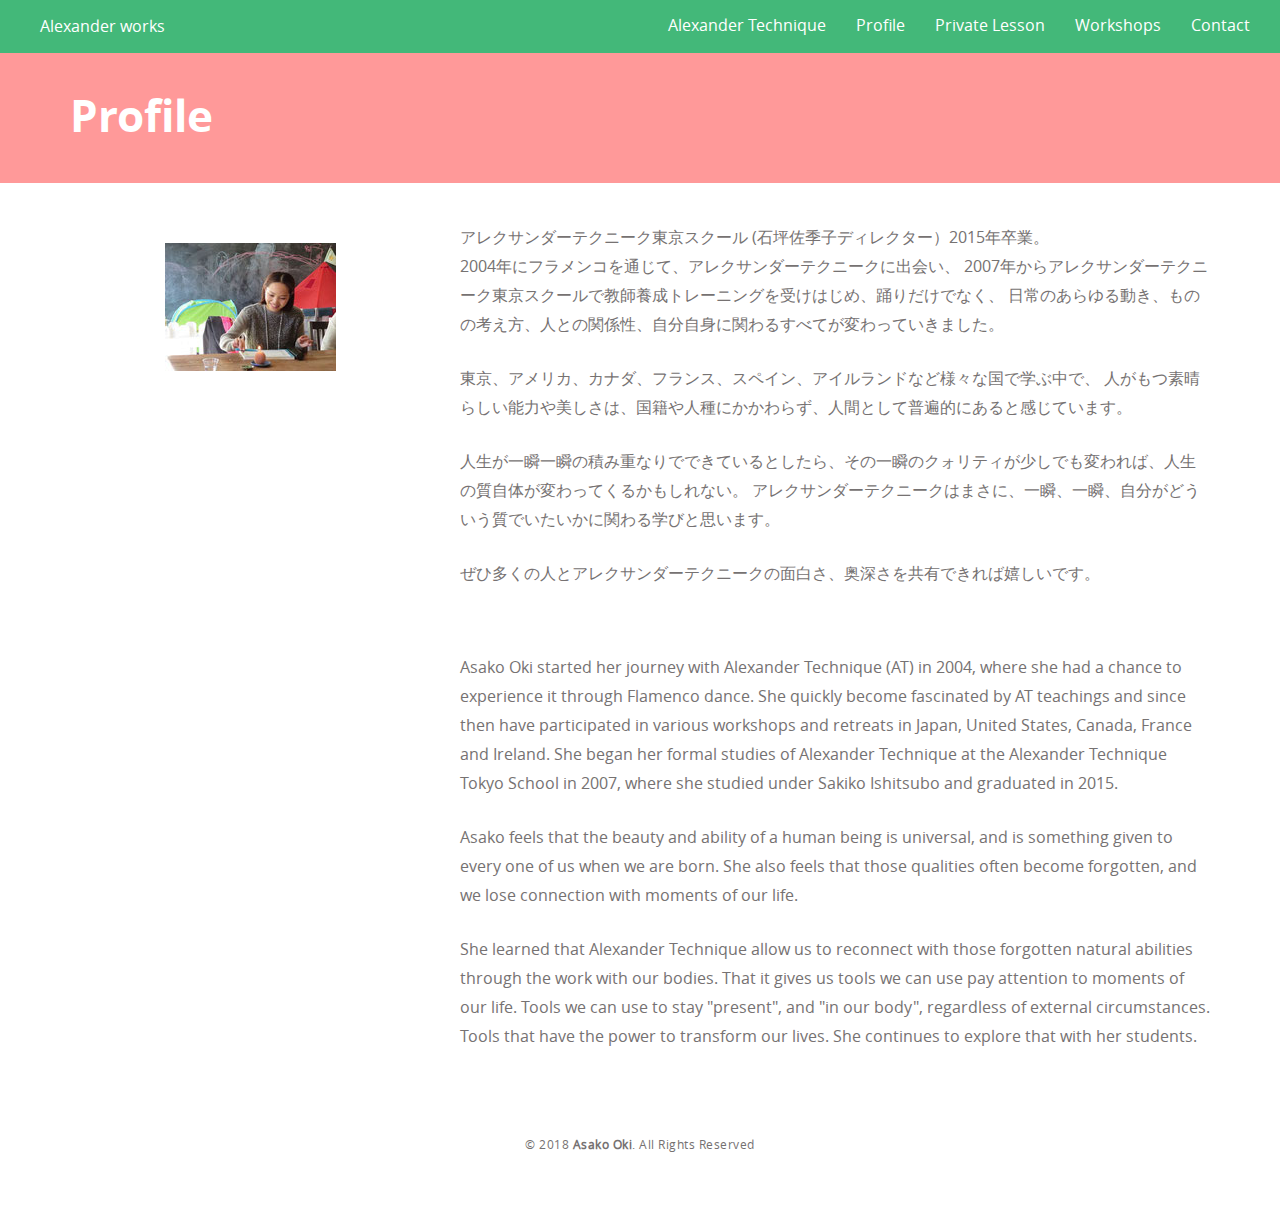
==== profile.html @ 7fae4842 "new files v2" ====
<!DOCTYPE html>
<html lang="ja">
  <head>
    <meta charset="UTF-8" />
    <title>Alexander Works - by Asako Oki</title>
    <meta name="viewport" content="width=device-width, initial-scale=1" />
    <link rel="stylesheet" href="https://maxcdn.bootstrapcdn.com/bootstrap/3.3.7/css/bootstrap.min.css" />
		<link rel="stylesheet" href="https://cdnjs.cloudflare.com/ajax/libs/animate.css/3.5.2/animate.css" />
		
		<link rel="stylesheet" type="text/css" href="css/main.css">
		
    <script src="https://ajax.googleapis.com/ajax/libs/jquery/3.2.0/jquery.min.js"></script>
    <script src="https://maxcdn.bootstrapcdn.com/bootstrap/3.3.7/js/bootstrap.min.js"></script>
  </head>
  <body>
	
		<!-- MENU section -->
    <nav class="navbar navbar-default round_border">
      <div class="container-fluid">
        <div class="navbar-header"> 
					<button type="button" class="navbar-toggle" data-toggle="collapse" data-target="#myNavbar">
						<span class="icon-bar"></span>
						<span class="icon-bar"></span>
						<span class="icon-bar"></span> 
					</button>				
					<p class="navbar-text animated wow fadeInLeft" >Alexander works</p>
				</div>
        <div class="collapse navbar-collapse" id="myNavbar">
          <ul class="nav navbar-nav navbar-right animated wow fadeInRight">
						<li> <a href="index.html">Alexander Technique</a> </li>
            <li> <a href="#profile">Profile</a> </li>
            <li> <a href="privatelesson.html">Private Lesson</a> </li>
            <li> <a href="workshop.html">Workshops</a> </li>
            <li> <a href="contact.html">Contact</a> </li>
          </ul>
        </div>
      </div>
    </nav>
		<!-- End MENU section -->
		
	  <!--  BANNER Section  -->
    <section class="round_border" id="my_banner" style="background-color:#ff9999">
      <div class="container">
        <div class="caption">
          <h1 class="animated wow fadeInLeft">Profile</h1>
        </div>
      </div>
    </section>
		<!--  End BANNER Section  -->
		
		<!-- Profile Section -->
    <section class="my_contents" id="profile">
      <div class="container">
        <div class="row">
					<div class="col-md-4 animated wow fadeInRight" id="right_image">
						<img class="center-block img-responsive" src="img/ao.jpg" alt=""> 
          </div>			
          <div class="col-md-8 animated wow fadeInRight">

						<p>
							アレクサンダーテクニーク東京スクール (石坪佐季子ディレクター）2015年卒業。<br/>			  
							2004年にフラメンコを通じて、アレクサンダーテクニークに出会い、
							2007年からアレクサンダーテクニーク東京スクールで教師養成トレーニングを受けはじめ、踊りだけでなく、
							日常のあらゆる動き、ものの考え方、人との関係性、自分自身に関わるすべてが変わっていきました。</p>
						<p>
							東京、アメリカ、カナダ、フランス、スペイン、アイルランドなど様々な国で学ぶ中で、
							人がもつ素晴らしい能力や美しさは、国籍や人種にかかわらず、人間として普遍的にあると感じています。</p>
						<p>
							人生が一瞬一瞬の積み重なりでできているとしたら、その一瞬のクォリティが少しでも変われば、人生の質自体が変わってくるかもしれない。
							アレクサンダーテクニークはまさに、一瞬、一瞬、自分がどういう質でいたいかに関わる学びと思います。</p>
						<p>ぜひ多くの人とアレクサンダーテクニークの面白さ、奥深さを共有できれば嬉しいです。</p>
						
						<br/><br/>

            <p lang="en">
							Asako Oki started her journey with Alexander Technique (AT) in 2004, where she had a chance to experience it through Flamenco dance. 
							She quickly become fascinated by AT teachings and since then have participated in various workshops and retreats in Japan, United States, Canada, France and Ireland. 
							She began her formal studies of Alexander Technique at the Alexander Technique Tokyo School in 2007, 
							where she studied under Sakiko Ishitsubo and graduated in 2015.</p>
              
						<p lang="en">
							Asako feels that the beauty and ability of a human being is universal, 
							and is something given to every one of us when we are born. 
							She also feels that those qualities often become forgotten, and we lose connection with moments of our life.</p>
              
						<p lang="en">
							She learned that Alexander Technique allow us to reconnect with those forgotten natural abilities through the work with our bodies. 
							That it gives us tools we can use pay attention to moments of our life. 
							Tools we can use to stay "present", and "in our body", regardless of external circumstances. 
							Tools that have the power to transform our lives.
							She continues to explore that with her students.</p>					

          </div>
        </div>
      </div>
    </section>
    <!--  End Profile Section  -->
		
    <!--  Footer Section  -->
    <footer>
      <p class="copyright animated wow fadeIn" data-wow-duration="2s">© 2018 <strong>Asako Oki</strong>. All Rights Reserved</p>
    </footer>
    <!--  End Footer Section  -->
		
		
  </body>
</html>
---- css/main.css ----
/*		Fonts		*/
@font-face {
    font-family: 'open_regular';
    src: url('../fonts/opensans-regular.eot');
    src: url('../fonts/opensans-regular.eot?#iefix') format('embedded-opentype'),
         url('../fonts/opensans-regular.woff') format('woff'),
         url('../fonts/opensans-regular.ttf') format('truetype'),
         url('../fonts/opensans-regular.svg#LatoRegular') format('svg');
    font-weight: normal;
    font-style: normal;

}


@font-face {
    font-family: 'open_bold';
    src: url('../fonts/opensans-bold.eot');
    src: url('../fonts/opensans-bold.eot?#iefix') format('embedded-opentype'),
         url('../fonts/opensans-bold.woff') format('woff'),
         url('../fonts/opensans-bold.ttf') format('truetype'),
         url('../fonts/opensans-bold.svg#LatoRegular') format('svg');
    font-weight: normal;
    font-style: normal;

}


@font-face {
    font-family: 'open_semibold';
    src: url('../fonts/opensans-semibold.eot');
    src: url('../fonts/opensans-semibold.eot?#iefix') format('embedded-opentype'),
         url('../fonts/opensans-semibold.woff') format('woff'),
         url('../fonts/opensans-semibold.ttf') format('truetype'),
         url('../fonts/opensans-semibold.svg#open_sanssemibold') format('svg');
    font-weight: normal;
    font-style: normal;

}



/*		General CSS		*/
/*body{
  background: #faf9f9;
	padding: 0px;
	margin: 0px;	
}*/


/*   MENU   */

.navbar-default {
   /* background-color2: rgb(47,208,87);*/
    background-color: rgb(67,184,121);
		border:none;
}

.navbar {
	margin-bottom:0px;
}

 .navbar-nav > li > a, .navbar-text{
	color: #fff!important;
	font-family: "open_regular", Helvetica, Arial, sans-serif;
	font-size: 16px;

	transition: all .2s linear;
	-o-transition: all .2s linear;
	-moz-transition: all .2s linear;
	-webkit-transition: all .2s linear;
}

.navbar-text {
	padding-left: 10px;
}

 nav li a:hover, nav li a:focus{
	text-decoration: none;
	color: #B7EFD1!important;
}


/*   round border   */

.round_border {
	border-radius: 0px;
}

/*   ANIMATE   */
@keyframes fadeInLeft {
  0% {
    opacity: 0;
    -webkit-transform: translateX(-20px);
    -ms-transform: translateX(-20px);
    transform: translateX(-20px);
  }

  100% {
    opacity: 1;
    -webkit-transform: translateX(0);
    -ms-transform: translateX(0);
    transform: translateX(0);
  }
}

@keyframes fadeInRight {
  0% {
    opacity: 0;
    -webkit-transform: translateX(20px);
    -ms-transform: translateX(20px);
    transform: translateX(20px);
  }

  100% {
    opacity: 1;
    -webkit-transform: translateX(0);
    -ms-transform: translateX(0);
    transform: translateX(0);
  }
}



/*   My banner   */
#my_banner {
	display: block;
	position: relative;
	width: 100%;
	height: 130px;
	background: rgb(47,208,87);	
	background2: url('../img/asako_green2.png') no-repeat fixed center center;	
	background-size: cover;
}

#my_banner .caption{
	position: absolute;
	max-width: 1550px;
	margin-left: 0px;	
	top: 45%;
	transform:translate(0,-50%);
	-webkit-transform:translate(0,-50%);
	-moz-transform:translate(0,-50%);
	-o-transform:translate(0,-50%);
}
#my_banner .caption h1{
	color: white;
	font-family: "open_bold", Helvetica, Arial, sans-serif;
	font-size: 44px;
	font-weight: bold;
	word-break: break-word;
}





/*		MY CONTENTS section 		*/

.my_contents{
	padding: 40px 0 0 0;
}

.my_contents {
	margin: 0px 20px;
}

.my_contents p{
	color: #767272;
	font-family: "open_regular", Helvetica, Arial, sans-serif;
	font-size: 16px;
	margin-bottom: 25px;
	line-height: 29px;
}

#right_image {
	padding-top: 20px;
	padding-bottom: 20px;
}





/*		Footer 		*/

footer{
	padding: 60px 0;
	text-align: center;
}

footer .copyright{
	margin-top: 0px;
	color: #757171;
	font-family: "open_regular", Helvetica, Arial, sans-serif;
	font-size: 12px;
	letter-spacing: .5px;
	-webkit-animation-duration: 7s;
  animation-duration: 7s;
}
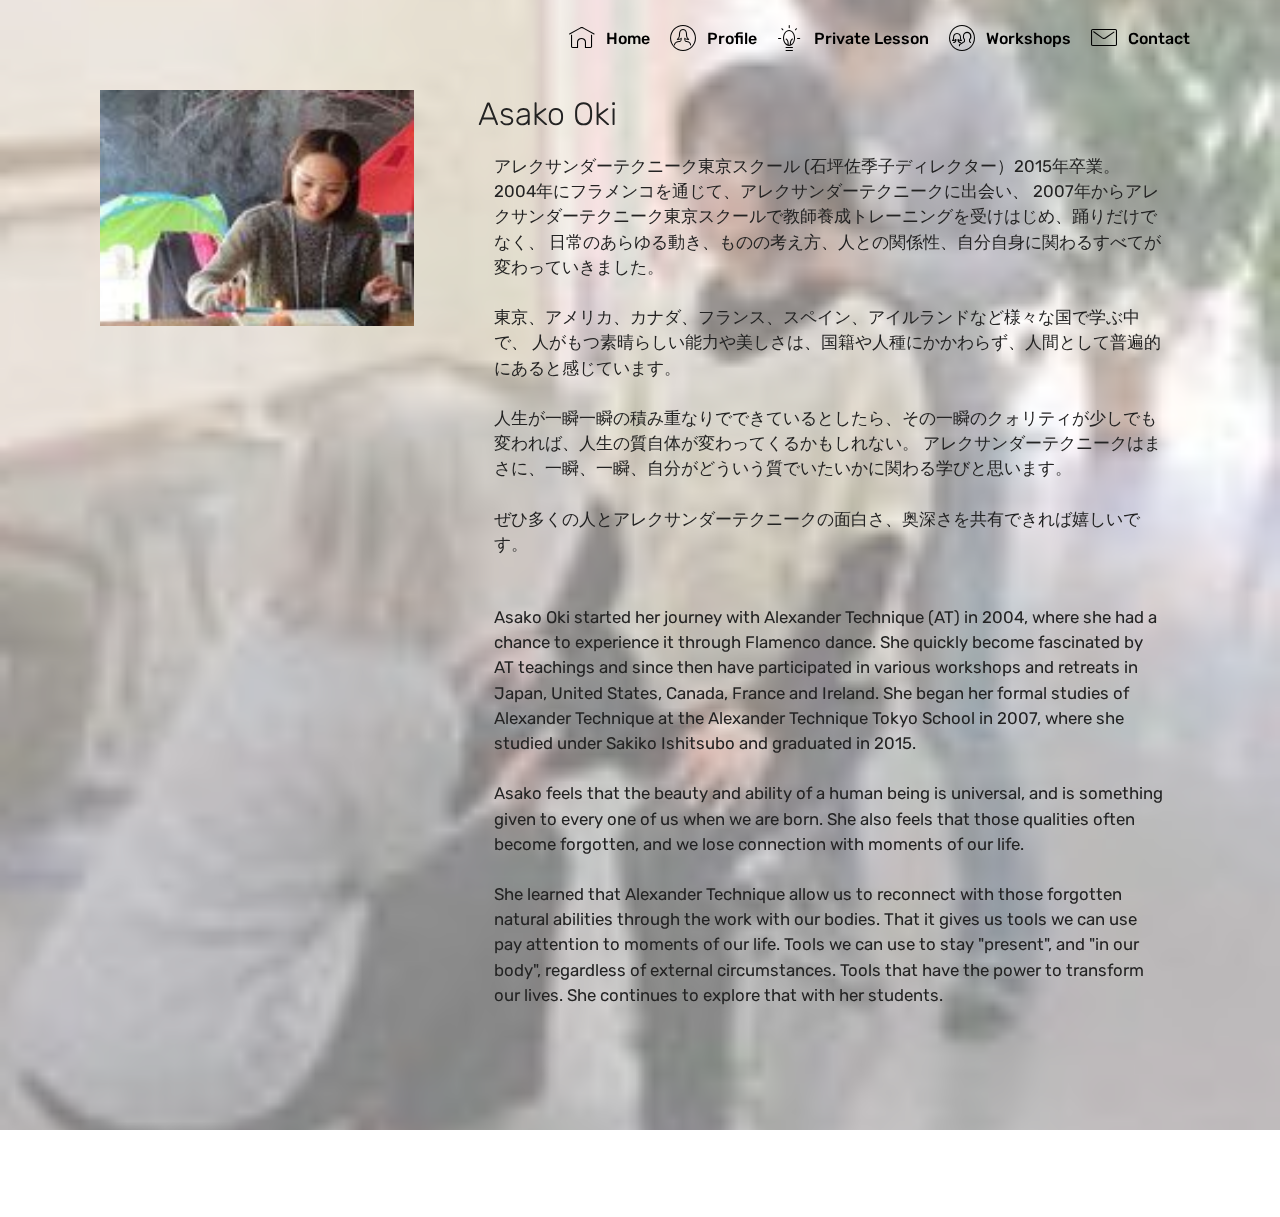
==== commit 3704b32b: "create github pages" ====
--- a/profile.html
+++ b/profile.html
@@ -1,107 +1,153 @@
 <!DOCTYPE html>
-<html lang="ja">
-  <head>
-    <meta charset="UTF-8" />
-    <title>Alexander Works - by Asako Oki</title>
-    <meta name="viewport" content="width=device-width, initial-scale=1" />
-    <link rel="stylesheet" href="https://maxcdn.bootstrapcdn.com/bootstrap/3.3.7/css/bootstrap.min.css" />
-		<link rel="stylesheet" href="https://cdnjs.cloudflare.com/ajax/libs/animate.css/3.5.2/animate.css" />
-		
-		<link rel="stylesheet" type="text/css" href="css/main.css">
-		
-    <script src="https://ajax.googleapis.com/ajax/libs/jquery/3.2.0/jquery.min.js"></script>
-    <script src="https://maxcdn.bootstrapcdn.com/bootstrap/3.3.7/js/bootstrap.min.js"></script>
-  </head>
-  <body>
-	
-		<!-- MENU section -->
-    <nav class="navbar navbar-default round_border">
-      <div class="container-fluid">
-        <div class="navbar-header"> 
-					<button type="button" class="navbar-toggle" data-toggle="collapse" data-target="#myNavbar">
-						<span class="icon-bar"></span>
-						<span class="icon-bar"></span>
-						<span class="icon-bar"></span> 
-					</button>				
-					<p class="navbar-text animated wow fadeInLeft" >Alexander works</p>
-				</div>
-        <div class="collapse navbar-collapse" id="myNavbar">
-          <ul class="nav navbar-nav navbar-right animated wow fadeInRight">
-						<li> <a href="index.html">Alexander Technique</a> </li>
-            <li> <a href="#profile">Profile</a> </li>
-            <li> <a href="privatelesson.html">Private Lesson</a> </li>
-            <li> <a href="workshop.html">Workshops</a> </li>
-            <li> <a href="contact.html">Contact</a> </li>
-          </ul>
+<html >
+<head>
+  <!-- Site made with Mobirise Website Builder v4.5.4, https://mobirise.com -->
+  <meta charset="UTF-8">
+  <meta http-equiv="X-UA-Compatible" content="IE=edge">
+  <meta name="generator" content="Mobirise v4.5.4, mobirise.com">
+  <meta name="viewport" content="width=device-width, initial-scale=1, minimum-scale=1">
+  <link rel="shortcut icon" href="assets/images/asako-669999.gif" type="image/x-icon">
+  <meta name="description" content="Profile">
+  <title>Profile</title>
+  <link rel="stylesheet" href="assets/web/assets/mobirise-icons/mobirise-icons.css">
+  <link rel="stylesheet" href="assets/tether/tether.min.css">
+  <link rel="stylesheet" href="assets/bootstrap/css/bootstrap.min.css">
+  <link rel="stylesheet" href="assets/bootstrap/css/bootstrap-grid.min.css">
+  <link rel="stylesheet" href="assets/bootstrap/css/bootstrap-reboot.min.css">
+  <link rel="stylesheet" href="assets/dropdown/css/style.css">
+  <link rel="stylesheet" href="assets/theme/css/style.css">
+  <link rel="stylesheet" href="assets/mobirise/css/mbr-additional.css" type="text/css">
+  
+  
+  
+</head>
+<body>
+<section class="menu cid-qFdhpKTTtr" once="menu" id="menu2-e">
+
+    
+
+    <nav class="navbar navbar-expand beta-menu navbar-dropdown align-items-center navbar-fixed-top navbar-toggleable-sm bg-color transparent">
+        <button class="navbar-toggler navbar-toggler-right" type="button" data-toggle="collapse" data-target="#navbarSupportedContent" aria-controls="navbarSupportedContent" aria-expanded="false" aria-label="Toggle navigation">
+            <div class="hamburger">
+                <span></span>
+                <span></span>
+                <span></span>
+                <span></span>
+            </div>
+        </button>
+        <div class="menu-logo">
+            <div class="navbar-brand">
+                
+                
+            </div>
         </div>
-      </div>
+        <div class="collapse navbar-collapse" id="navbarSupportedContent">
+            <ul class="navbar-nav nav-dropdown nav-right navbar-nav-top-padding" data-app-modern-menu="true"><li class="nav-item"><a class="nav-link link text-black display-4" href="index.html#header10-2"><span class="mbri-home mbr-iconfont mbr-iconfont-btn"></span>
+                        Home</a></li><li class="nav-item"><a class="nav-link link text-black display-4" href="profile.html#features11-g"><span class="mbri-user2 mbr-iconfont mbr-iconfont-btn"></span>
+                        Profile</a></li><li class="nav-item"><a class="nav-link link text-black display-4" href="index.html#features2-7"><span class="mbri-idea mbr-iconfont mbr-iconfont-btn"></span>
+                        Private Lesson</a></li><li class="nav-item"><a class="nav-link link text-black display-4" href="index.html#features2-7"><span class="mbri-users mbr-iconfont mbr-iconfont-btn"></span>
+                        Workshops</a></li>
+                <li class="nav-item">
+                    <a class="nav-link link text-black display-4" href="index.html#form1-a"><span class="mbri-letter mbr-iconfont mbr-iconfont-btn"></span>
+                        Contact</a>
+                </li></ul>
+            
+        </div>
     </nav>
-		<!-- End MENU section -->
-		
-	  <!--  BANNER Section  -->
-    <section class="round_border" id="my_banner" style="background-color:#ff9999">
-      <div class="container">
-        <div class="caption">
-          <h1 class="animated wow fadeInLeft">Profile</h1>
+</section>
+
+<section class="engine"><a href="https://mobirise.co/p">bootstrap navbar</a></section><section class="features11 cid-qFdhpMwdR4 mbr-parallax-background" id="features11-g">
+
+    
+
+    <div class="mbr-overlay" style="opacity: 0.5; background-color: rgb(255, 255, 255);">
+    </div>
+
+    <div class="container">   
+        <div class="col-md-12">
+            <div class="media-container-row">
+                <div class="mbr-figure" style="width: 35%;">
+                    <img src="assets/images/ao-171x128.jpg" alt="Mobirise" title="">
+                </div>
+                <div class=" align-left aside-content">
+                    <h2 class="mbr-title pt-2 mbr-fonts-style display-2">
+                        Asako Oki</h2>
+                    <div class="mbr-section-text">
+                        
+                    </div>
+
+                    <div class="block-content">
+                        <div class="card p-3 pr-3">
+                            <div class="media">
+                                     
+                                <div class="media-body">
+                                    
+                                </div>
+                            </div>                
+
+                            <div class="card-box">
+                                <p class="block-text mbr-fonts-style display-7">アレクサンダーテクニーク東京スクール (石坪佐季子ディレクター）2015年卒業。 
+<br>2004年にフラメンコを通じて、アレクサンダーテクニークに出会い、 2007年からアレクサンダーテクニーク東京スクールで教師養成トレーニングを受けはじめ、踊りだけでなく、 日常のあらゆる動き、ものの考え方、人との関係性、自分自身に関わるすべてが変わっていきました。 
+<br>
+<br>東京、アメリカ、カナダ、フランス、スペイン、アイルランドなど様々な国で学ぶ中で、 人がもつ素晴らしい能力や美しさは、国籍や人種にかかわらず、人間として普遍的にあると感じています。 
+<br>
+<br>人生が一瞬一瞬の積み重なりでできているとしたら、その一瞬のクォリティが少しでも変われば、人生の質自体が変わってくるかもしれない。 アレクサンダーテクニークはまさに、一瞬、一瞬、自分がどういう質でいたいかに関わる学びと思います。 
+<br>
+<br>ぜひ多くの人とアレクサンダーテクニークの面白さ、奥深さを共有できれば嬉しいです。</p>
+                            </div>
+                        </div>
+
+                        <div class="card p-3 pr-3">
+                            <div class="media">
+                                     
+                                <div class="media-body">
+                                    
+                                </div>
+                            </div>                
+
+                            <div class="card-box">
+                                <p class="block-text mbr-fonts-style display-7">Asako Oki started her journey with Alexander Technique (AT) in 2004, where she had a chance to experience it through Flamenco dance. She quickly become fascinated by AT teachings and since then have participated in various workshops and retreats in Japan, United States, Canada, France and Ireland. She began her formal studies of Alexander Technique at the Alexander Technique Tokyo School in 2007, where she studied under Sakiko Ishitsubo and graduated in 2015. 
+<br>
+<br>Asako feels that the beauty and ability of a human being is universal, and is something given to every one of us when we are born. She also feels that those qualities often become forgotten, and we lose connection with moments of our life. 
+<br>
+<br>She learned that Alexander Technique allow us to reconnect with those forgotten natural abilities through the work with our bodies. That it gives us tools we can use pay attention to moments of our life. Tools we can use to stay "present", and "in our body", regardless of external circumstances. Tools that have the power to transform our lives. She continues to explore that with her students.</p>
+                            </div>
+                        </div>
+                    </div>
+                </div>
+            </div>
+        </div> 
+    </div>          
+</section>
+
+<section once="" class="cid-qFdhZEaAk0 mbr-reveal" id="footer6-j">
+
+    
+
+    
+
+    <div class="container">
+        <div class="media-container-row align-center mbr-white">
+            <div class="col-12">
+                <p class="mbr-text mb-0 mbr-fonts-style display-7">
+                    © Copyright 2017 Asako Oki - All Rights Reserved
+                </p>
+            </div>
         </div>
-      </div>
-    </section>
-		<!--  End BANNER Section  -->
-		
-		<!-- Profile Section -->
-    <section class="my_contents" id="profile">
-      <div class="container">
-        <div class="row">
-					<div class="col-md-4 animated wow fadeInRight" id="right_image">
-						<img class="center-block img-responsive" src="img/ao.jpg" alt=""> 
-          </div>			
-          <div class="col-md-8 animated wow fadeInRight">
+    </div>
+</section>
 
-						<p>
-							アレクサンダーテクニーク東京スクール (石坪佐季子ディレクター）2015年卒業。<br/>			  
-							2004年にフラメンコを通じて、アレクサンダーテクニークに出会い、
-							2007年からアレクサンダーテクニーク東京スクールで教師養成トレーニングを受けはじめ、踊りだけでなく、
-							日常のあらゆる動き、ものの考え方、人との関係性、自分自身に関わるすべてが変わっていきました。</p>
-						<p>
-							東京、アメリカ、カナダ、フランス、スペイン、アイルランドなど様々な国で学ぶ中で、
-							人がもつ素晴らしい能力や美しさは、国籍や人種にかかわらず、人間として普遍的にあると感じています。</p>
-						<p>
-							人生が一瞬一瞬の積み重なりでできているとしたら、その一瞬のクォリティが少しでも変われば、人生の質自体が変わってくるかもしれない。
-							アレクサンダーテクニークはまさに、一瞬、一瞬、自分がどういう質でいたいかに関わる学びと思います。</p>
-						<p>ぜひ多くの人とアレクサンダーテクニークの面白さ、奥深さを共有できれば嬉しいです。</p>
-						
-						<br/><br/>
 
-            <p lang="en">
-							Asako Oki started her journey with Alexander Technique (AT) in 2004, where she had a chance to experience it through Flamenco dance. 
-							She quickly become fascinated by AT teachings and since then have participated in various workshops and retreats in Japan, United States, Canada, France and Ireland. 
-							She began her formal studies of Alexander Technique at the Alexander Technique Tokyo School in 2007, 
-							where she studied under Sakiko Ishitsubo and graduated in 2015.</p>
-              
-						<p lang="en">
-							Asako feels that the beauty and ability of a human being is universal, 
-							and is something given to every one of us when we are born. 
-							She also feels that those qualities often become forgotten, and we lose connection with moments of our life.</p>
-              
-						<p lang="en">
-							She learned that Alexander Technique allow us to reconnect with those forgotten natural abilities through the work with our bodies. 
-							That it gives us tools we can use pay attention to moments of our life. 
-							Tools we can use to stay "present", and "in our body", regardless of external circumstances. 
-							Tools that have the power to transform our lives.
-							She continues to explore that with her students.</p>					
-
-          </div>
-        </div>
-      </div>
-    </section>
-    <!--  End Profile Section  -->
-		
-    <!--  Footer Section  -->
-    <footer>
-      <p class="copyright animated wow fadeIn" data-wow-duration="2s">© 2018 <strong>Asako Oki</strong>. All Rights Reserved</p>
-    </footer>
-    <!--  End Footer Section  -->
-		
-		
-  </body>
-</html>
+  <script src="assets/web/assets/jquery/jquery.min.js"></script>
+  <script src="assets/popper/popper.min.js"></script>
+  <script src="assets/tether/tether.min.js"></script>
+  <script src="assets/bootstrap/js/bootstrap.min.js"></script>
+  <script src="assets/smoothscroll/smooth-scroll.js"></script>
+  <script src="assets/dropdown/js/script.min.js"></script>
+  <script src="assets/touchswipe/jquery.touch-swipe.min.js"></script>
+  <script src="assets/parallax/jarallax.min.js"></script>
+  <script src="assets/theme/js/script.js"></script>
+  
+  
+</body>
+</html>--- a/assets/web/assets/mobirise-icons/mobirise-icons.css
+++ b/assets/web/assets/mobirise-icons/mobirise-icons.css
@@ -0,0 +1,476 @@
+@font-face {
+  font-family: 'MobiriseIcons';
+  src:  url('mobirise-icons.eot?spat4u');
+  src:  url('mobirise-icons.eot?spat4u#iefix') format('embedded-opentype'),
+    url('mobirise-icons.ttf?spat4u') format('truetype'),
+    url('mobirise-icons.woff?spat4u') format('woff'),
+    url('mobirise-icons.svg?spat4u#MobiriseIcons') format('svg');
+  font-weight: normal;
+  font-style: normal;
+}
+
+[class^="mbri-"], [class*=" mbri-"] {
+  /* use !important to prevent issues with browser extensions that change fonts */
+  font-family: MobiriseIcons !important;
+  speak: none;
+  font-style: normal;
+  font-weight: normal;
+  font-variant: normal;
+  text-transform: none;
+  line-height: 1;
+
+  /* Better Font Rendering =========== */
+  -webkit-font-smoothing: antialiased;
+  -moz-osx-font-smoothing: grayscale;
+}
+
+.mbri-add-submenu:before {
+  content: "\e900";
+}
+.mbri-alert:before {
+  content: "\e901";
+}
+.mbri-align-center:before {
+  content: "\e902";
+}
+.mbri-align-justify:before {
+  content: "\e903";
+}
+.mbri-align-left:before {
+  content: "\e904";
+}
+.mbri-align-right:before {
+  content: "\e905";
+}
+.mbri-android:before {
+  content: "\e906";
+}
+.mbri-apple:before {
+  content: "\e907";
+}
+.mbri-arrow-down:before {
+  content: "\e908";
+}
+.mbri-arrow-next:before {
+  content: "\e909";
+}
+.mbri-arrow-prev:before {
+  content: "\e90a";
+}
+.mbri-arrow-up:before {
+  content: "\e90b";
+}
+.mbri-bold:before {
+  content: "\e90c";
+}
+.mbri-bookmark:before {
+  content: "\e90d";
+}
+.mbri-bootstrap:before {
+  content: "\e90e";
+}
+.mbri-briefcase:before {
+  content: "\e90f";
+}
+.mbri-browse:before {
+  content: "\e910";
+}
+.mbri-bulleted-list:before {
+  content: "\e911";
+}
+.mbri-calendar:before {
+  content: "\e912";
+}
+.mbri-camera:before {
+  content: "\e913";
+}
+.mbri-cart-add:before {
+  content: "\e914";
+}
+.mbri-cart-full:before {
+  content: "\e915";
+}
+.mbri-cash:before {
+  content: "\e916";
+}
+.mbri-change-style:before {
+  content: "\e917";
+}
+.mbri-chat:before {
+  content: "\e918";
+}
+.mbri-clock:before {
+  content: "\e919";
+}
+.mbri-close:before {
+  content: "\e91a";
+}
+.mbri-cloud:before {
+  content: "\e91b";
+}
+.mbri-code:before {
+  content: "\e91c";
+}
+.mbri-contact-form:before {
+  content: "\e91d";
+}
+.mbri-credit-card:before {
+  content: "\e91e";
+}
+.mbri-cursor-click:before {
+  content: "\e91f";
+}
+.mbri-cust-feedback:before {
+  content: "\e920";
+}
+.mbri-database:before {
+  content: "\e921";
+}
+.mbri-delivery:before {
+  content: "\e922";
+}
+.mbri-desktop:before {
+  content: "\e923";
+}
+.mbri-devices:before {
+  content: "\e924";
+}
+.mbri-down:before {
+  content: "\e925";
+}
+.mbri-download:before {
+  content: "\e989";
+}
+.mbri-drag-n-drop:before {
+  content: "\e927";
+}
+.mbri-drag-n-drop2:before {
+  content: "\e928";
+}
+.mbri-edit:before {
+  content: "\e929";
+}
+.mbri-edit2:before {
+  content: "\e92a";
+}
+.mbri-error:before {
+  content: "\e92b";
+}
+.mbri-extension:before {
+  content: "\e92c";
+}
+.mbri-features:before {
+  content: "\e92d";
+}
+.mbri-file:before {
+  content: "\e92e";
+}
+.mbri-flag:before {
+  content: "\e92f";
+}
+.mbri-folder:before {
+  content: "\e930";
+}
+.mbri-gift:before {
+  content: "\e931";
+}
+.mbri-github:before {
+  content: "\e932";
+}
+.mbri-globe:before {
+  content: "\e933";
+}
+.mbri-globe-2:before {
+  content: "\e934";
+}
+.mbri-growing-chart:before {
+  content: "\e935";
+}
+.mbri-hearth:before {
+  content: "\e936";
+}
+.mbri-help:before {
+  content: "\e937";
+}
+.mbri-home:before {
+  content: "\e938";
+}
+.mbri-hot-cup:before {
+  content: "\e939";
+}
+.mbri-idea:before {
+  content: "\e93a";
+}
+.mbri-image-gallery:before {
+  content: "\e93b";
+}
+.mbri-image-slider:before {
+  content: "\e93c";
+}
+.mbri-info:before {
+  content: "\e93d";
+}
+.mbri-italic:before {
+  content: "\e93e";
+}
+.mbri-key:before {
+  content: "\e93f";
+}
+.mbri-laptop:before {
+  content: "\e940";
+}
+.mbri-layers:before {
+  content: "\e941";
+}
+.mbri-left-right:before {
+  content: "\e942";
+}
+.mbri-left:before {
+  content: "\e943";
+}
+.mbri-letter:before {
+  content: "\e944";
+}
+.mbri-like:before {
+  content: "\e945";
+}
+.mbri-link:before {
+  content: "\e946";
+}
+.mbri-lock:before {
+  content: "\e947";
+}
+.mbri-login:before {
+  content: "\e948";
+}
+.mbri-logout:before {
+  content: "\e949";
+}
+.mbri-magic-stick:before {
+  content: "\e94a";
+}
+.mbri-map-pin:before {
+  content: "\e94b";
+}
+.mbri-menu:before {
+  content: "\e94c";
+}
+.mbri-mobile:before {
+  content: "\e94d";
+}
+.mbri-mobile2:before {
+  content: "\e94e";
+}
+.mbri-mobirise:before {
+  content: "\e94f";
+}
+.mbri-more-horizontal:before {
+  content: "\e950";
+}
+.mbri-more-vertical:before {
+  content: "\e951";
+}
+.mbri-music:before {
+  content: "\e952";
+}
+.mbri-new-file:before {
+  content: "\e953";
+}
+.mbri-numbered-list:before {
+  content: "\e954";
+}
+.mbri-opened-folder:before {
+  content: "\e955";
+}
+.mbri-pages:before {
+  content: "\e956";
+}
+.mbri-paper-plane:before {
+  content: "\e957";
+}
+.mbri-paperclip:before {
+  content: "\e958";
+}
+.mbri-photo:before {
+  content: "\e959";
+}
+.mbri-photos:before {
+  content: "\e95a";
+}
+.mbri-pin:before {
+  content: "\e95b";
+}
+.mbri-play:before {
+  content: "\e95c";
+}
+.mbri-plus:before {
+  content: "\e95d";
+}
+.mbri-preview:before {
+  content: "\e95e";
+}
+.mbri-print:before {
+  content: "\e95f";
+}
+.mbri-protect:before {
+  content: "\e960";
+}
+.mbri-question:before {
+  content: "\e961";
+}
+.mbri-quote-left:before {
+  content: "\e962";
+}
+.mbri-quote-right:before {
+  content: "\e963";
+}
+.mbri-refresh:before {
+  content: "\e964";
+}
+.mbri-responsive:before {
+  content: "\e965";
+}
+.mbri-right:before {
+  content: "\e966";
+}
+.mbri-rocket:before {
+  content: "\e967";
+}
+.mbri-sad-face:before {
+  content: "\e968";
+}
+.mbri-sale:before {
+  content: "\e969";
+}
+.mbri-save:before {
+  content: "\e96a";
+}
+.mbri-search:before {
+  content: "\e96b";
+}
+.mbri-setting:before {
+  content: "\e96c";
+}
+.mbri-setting2:before {
+  content: "\e96d";
+}
+.mbri-setting3:before {
+  content: "\e96e";
+}
+.mbri-share:before {
+  content: "\e96f";
+}
+.mbri-shopping-bag:before {
+  content: "\e970";
+}
+.mbri-shopping-basket:before {
+  content: "\e971";
+}
+.mbri-shopping-cart:before {
+  content: "\e972";
+}
+.mbri-sites:before {
+  content: "\e973";
+}
+.mbri-smile-face:before {
+  content: "\e974";
+}
+.mbri-speed:before {
+  content: "\e975";
+}
+.mbri-star:before {
+  content: "\e976";
+}
+.mbri-success:before {
+  content: "\e977";
+}
+.mbri-sun:before {
+  content: "\e978";
+}
+.mbri-sun2:before {
+  content: "\e979";
+}
+.mbri-tablet:before {
+  content: "\e97a";
+}
+.mbri-tablet-vertical:before {
+  content: "\e97b";
+}
+.mbri-target:before {
+  content: "\e97c";
+}
+.mbri-timer:before {
+  content: "\e97d";
+}
+.mbri-to-ftp:before {
+  content: "\e97e";
+}
+.mbri-to-local-drive:before {
+  content: "\e97f";
+}
+.mbri-touch-swipe:before {
+  content: "\e980";
+}
+.mbri-touch:before {
+  content: "\e981";
+}
+.mbri-trash:before {
+  content: "\e982";
+}
+.mbri-underline:before {
+  content: "\e983";
+}
+.mbri-unlink:before {
+  content: "\e984";
+}
+.mbri-unlock:before {
+  content: "\e985";
+}
+.mbri-up-down:before {
+  content: "\e986";
+}
+.mbri-up:before {
+  content: "\e987";
+}
+.mbri-update:before {
+  content: "\e988";
+}
+.mbri-upload:before {
+ content: "\e926"; 
+}
+.mbri-user:before {
+  content: "\e98a";
+}
+.mbri-user2:before {
+  content: "\e98b";
+}
+.mbri-users:before {
+  content: "\e98c";
+}
+.mbri-video:before {
+  content: "\e98d";
+}
+.mbri-video-play:before {
+  content: "\e98e";
+}
+.mbri-watch:before {
+  content: "\e98f";
+}
+.mbri-website-theme:before {
+  content: "\e990";
+}
+.mbri-wifi:before {
+  content: "\e991";
+}
+.mbri-windows:before {
+  content: "\e992";
+}
+.mbri-zoom-out:before {
+  content: "\e993";
+}
+.mbri-redo:before {
+  content: "\e994";
+}
+.mbri-undo:before {
+  content: "\e995";
+}
--- a/assets/dropdown/css/style.css
+++ b/assets/dropdown/css/style.css
@@ -0,0 +1,265 @@
+.navbar-dropdown {
+  left: 0;
+  padding: 0;
+  position: absolute;
+  right: 0;
+  top: 0;
+  transition: all 0.45s ease;
+  z-index: 1030;
+  background: #282828; }
+  .navbar-dropdown .navbar-logo {
+    margin-right: 0.8rem;
+    transition: margin 0.3s ease-in-out;
+    vertical-align: middle; }
+    .navbar-dropdown .navbar-logo img {
+      height: 3.125rem;
+      transition: all 0.3s ease-in-out; }
+    .navbar-dropdown .navbar-logo.mbr-iconfont {
+      font-size: 3.125rem;
+      line-height: 3.125rem; }
+  .navbar-dropdown .navbar-caption {
+    font-weight: 700;
+    white-space: normal;
+    vertical-align: -4px;
+    line-height: 3.125rem !important; }
+    .navbar-dropdown .navbar-caption, .navbar-dropdown .navbar-caption:hover {
+      color: inherit;
+      text-decoration: none; }
+  .navbar-dropdown .mbr-iconfont + .navbar-caption {
+    vertical-align: -1px; }
+  .navbar-dropdown.navbar-fixed-top {
+    position: fixed; }
+  .navbar-dropdown .navbar-brand span {
+    vertical-align: -4px; }
+  .navbar-dropdown.bg-color.transparent {
+    background: none; }
+  .navbar-dropdown.navbar-short .navbar-brand {
+    padding: 0.625rem 0; }
+    .navbar-dropdown.navbar-short .navbar-brand span {
+      vertical-align: -1px; }
+  .navbar-dropdown.navbar-short .navbar-caption {
+    line-height: 2.375rem !important;
+    vertical-align: -2px; }
+  .navbar-dropdown.navbar-short .navbar-logo {
+    margin-right: 0.5rem; }
+    .navbar-dropdown.navbar-short .navbar-logo img {
+      height: 2.375rem; }
+    .navbar-dropdown.navbar-short .navbar-logo.mbr-iconfont {
+      font-size: 2.375rem;
+      line-height: 2.375rem; }
+  .navbar-dropdown.navbar-short .mbr-table-cell {
+    height: 3.625rem; }
+  .navbar-dropdown .navbar-close {
+    left: 0.6875rem;
+    position: fixed;
+    top: 0.75rem;
+    z-index: 1000; }
+  .navbar-dropdown .hamburger-icon {
+    content: "";
+    display: inline-block;
+    vertical-align: middle;
+    width: 16px;
+    -webkit-box-shadow: 0 -6px 0 1px #282828,0 0 0 1px #282828,0 6px 0 1px #282828;
+    -moz-box-shadow: 0 -6px 0 1px #282828,0 0 0 1px #282828,0 6px 0 1px #282828;
+    box-shadow: 0 -6px 0 1px #282828,0 0 0 1px #282828,0 6px 0 1px #282828; }
+
+.dropdown-menu .dropdown-toggle[data-toggle="dropdown-submenu"]::after {
+  border-bottom: 0.35em solid transparent;
+  border-left: 0.35em solid;
+  border-right: 0;
+  border-top: 0.35em solid transparent;
+  margin-left: 0.3rem; }
+
+.dropdown-menu .dropdown-item:focus {
+  outline: 0; }
+
+.nav-dropdown {
+  font-size: 0.75rem;
+  font-weight: 500;
+  height: auto !important; }
+  .nav-dropdown .nav-btn {
+    padding-left: 1rem; }
+  .nav-dropdown .link {
+    margin: .667em 1.667em;
+    font-weight: 500;
+    padding: 0;
+    transition: color .2s ease-in-out; }
+    .nav-dropdown .link.dropdown-toggle {
+      margin-right: 2.583em; }
+      .nav-dropdown .link.dropdown-toggle::after {
+        margin-left: .25rem;
+        border-top: 0.35em solid;
+        border-right: 0.35em solid transparent;
+        border-left: 0.35em solid transparent;
+        border-bottom: 0; }
+      .nav-dropdown .link.dropdown-toggle[aria-expanded="true"] {
+        margin: 0;
+        padding: 0.667em 3.263em  0.667em 1.667em; }
+  .nav-dropdown .link::after,
+  .nav-dropdown .dropdown-item::after {
+    color: inherit; }
+  .nav-dropdown .btn {
+    font-size: 0.75rem;
+    font-weight: 700;
+    letter-spacing: 0;
+    margin-bottom: 0;
+    padding-left: 1.25rem;
+    padding-right: 1.25rem; }
+  .nav-dropdown .dropdown-menu {
+    border-radius: 0;
+    border: 0;
+    left: 0;
+    margin: 0;
+    padding-bottom: 1.25rem;
+    padding-top: 1.25rem;
+    position: relative; }
+  .nav-dropdown .dropdown-submenu {
+    margin-left: 0.125rem;
+    top: 0; }
+  .nav-dropdown .dropdown-item {
+    font-weight: 500;
+    line-height: 2;
+    padding: 0.3846em 4.615em 0.3846em 1.5385em;
+    position: relative;
+    transition: color .2s ease-in-out, background-color .2s ease-in-out; }
+    .nav-dropdown .dropdown-item::after {
+      margin-top: -0.3077em;
+      position: absolute;
+      right: 1.1538em;
+      top: 50%; }
+    .nav-dropdown .dropdown-item:focus, .nav-dropdown .dropdown-item:hover {
+      background: none; }
+
+@media (max-width: 767px) {
+  .nav-dropdown.navbar-toggleable-sm {
+    bottom: 0;
+    display: none;
+    left: 0;
+    overflow-x: hidden;
+    position: fixed;
+    top: 0;
+    transform: translateX(-100%);
+    -ms-transform: translateX(-100%);
+    -webkit-transform: translateX(-100%);
+    width: 18.75rem;
+    z-index: 999; } }
+.nav-dropdown.navbar-toggleable-xl {
+  bottom: 0;
+  display: none;
+  left: 0;
+  overflow-x: hidden;
+  position: fixed;
+  top: 0;
+  transform: translateX(-100%);
+  -ms-transform: translateX(-100%);
+  -webkit-transform: translateX(-100%);
+  width: 18.75rem;
+  z-index: 999; }
+
+.nav-dropdown-sm {
+  display: block !important;
+  overflow-x: hidden;
+  overflow: auto;
+  padding-top: 3.875rem; }
+  .nav-dropdown-sm::after {
+    content: "";
+    display: block;
+    height: 3rem;
+    width: 100%; }
+  .nav-dropdown-sm.collapse.in ~ .navbar-close {
+    display: block !important; }
+  .nav-dropdown-sm.collapsing, .nav-dropdown-sm.collapse.in {
+    transform: translateX(0);
+    -ms-transform: translateX(0);
+    -webkit-transform: translateX(0);
+    transition: all 0.25s ease-out;
+    -webkit-transition: all 0.25s ease-out;
+    background: #282828; }
+  .nav-dropdown-sm.collapsing[aria-expanded="false"] {
+    transform: translateX(-100%);
+    -ms-transform: translateX(-100%);
+    -webkit-transform: translateX(-100%); }
+  .nav-dropdown-sm .nav-item {
+    display: block;
+    margin-left: 0 !important;
+    padding-left: 0; }
+  .nav-dropdown-sm .link,
+  .nav-dropdown-sm .dropdown-item {
+    border-top: 1px dotted rgba(255, 255, 255, 0.1);
+    font-size: 0.8125rem;
+    line-height: 1.6;
+    margin: 0 !important;
+    padding: 0.875rem 2.4rem 0.875rem 1.5625rem !important;
+    position: relative;
+    white-space: normal; }
+    .nav-dropdown-sm .link:focus, .nav-dropdown-sm .link:hover,
+    .nav-dropdown-sm .dropdown-item:focus,
+    .nav-dropdown-sm .dropdown-item:hover {
+      background: rgba(0, 0, 0, 0.2) !important;
+      color: #c0a375; }
+  .nav-dropdown-sm .nav-btn {
+    position: relative;
+    padding: 1.5625rem 1.5625rem 0 1.5625rem; }
+    .nav-dropdown-sm .nav-btn::before {
+      border-top: 1px dotted rgba(255, 255, 255, 0.1);
+      content: "";
+      left: 0;
+      position: absolute;
+      top: 0;
+      width: 100%; }
+    .nav-dropdown-sm .nav-btn + .nav-btn {
+      padding-top: 0.625rem; }
+      .nav-dropdown-sm .nav-btn + .nav-btn::before {
+        display: none; }
+  .nav-dropdown-sm .btn {
+    padding: 0.625rem 0; }
+  .nav-dropdown-sm .dropdown-toggle[data-toggle="dropdown-submenu"]::after {
+    margin-left: .25rem;
+    border-top: 0.35em solid;
+    border-right: 0.35em solid transparent;
+    border-left: 0.35em solid transparent;
+    border-bottom: 0; }
+  .nav-dropdown-sm .dropdown-toggle[data-toggle="dropdown-submenu"][aria-expanded="true"]::after {
+    border-top: 0;
+    border-right: 0.35em solid transparent;
+    border-left: 0.35em solid transparent;
+    border-bottom: 0.35em solid; }
+  .nav-dropdown-sm .dropdown-menu {
+    margin: 0;
+    padding: 0;
+    position: relative;
+    top: 0;
+    left: 0;
+    width: 100%;
+    border: 0;
+    float: none;
+    border-radius: 0;
+    background: none; }
+  .nav-dropdown-sm .dropdown-submenu {
+    left: 100%;
+    margin-left: 0.125rem;
+    margin-top: -1.25rem;
+    top: 0; }
+
+.navbar-toggleable-sm .nav-dropdown .dropdown-menu {
+  position: absolute; }
+
+.navbar-toggleable-sm .nav-dropdown .dropdown-submenu {
+  left: 100%;
+  margin-left: 0.125rem;
+  margin-top: -1.25rem;
+  top: 0; }
+
+.navbar-toggleable-sm.opened .nav-dropdown .dropdown-menu {
+  position: relative; }
+
+.navbar-toggleable-sm.opened .nav-dropdown .dropdown-submenu {
+  left: 0;
+  margin-left: 00rem;
+  margin-top: 0rem;
+  top: 0; }
+
+.is-builder .nav-dropdown.collapsing {
+  transition: none !important; }
+
+/*# sourceMappingURL=style.css.map */
--- a/assets/theme/css/style.css
+++ b/assets/theme/css/style.css
@@ -0,0 +1,426 @@
+/*!
+ * Mobirise v4 theme (https://mobirise.com/)
+ * Copyright 2017 Mobirise
+ */
+section {
+  background-color: #eeeeee; }
+
+section,
+.container,
+.container-fluid {
+  position: relative;
+  word-wrap: break-word; }
+
+a.mbr-iconfont:hover {
+  text-decoration: none; }
+
+.article .lead p, .article .lead ul, .article .lead ol, .article .lead pre, .article .lead blockquote {
+  margin-bottom: 0; }
+
+a {
+  font-style: normal;
+  font-weight: 400;
+  cursor: pointer; }
+  a, a:hover {
+    text-decoration: none; }
+
+figure {
+  margin-bottom: 0; }
+
+body {
+  color: #232323; }
+
+h1, h2, h3, h4, h5, h6,
+.h1, .h2, .h3, .h4, .h5, .h6,
+.display-1, .display-2, .display-3, .display-4 {
+  line-height: 1;
+  word-break: break-word;
+  word-wrap: break-word; }
+
+b, strong {
+  font-weight: bold; }
+
+blockquote {
+  padding: 10px 0 10px 20px;
+  position: relative;
+  border-left: 2px solid;
+  border-color: #ff3366; }
+
+input:-webkit-autofill, input:-webkit-autofill:hover, input:-webkit-autofill:focus, input:-webkit-autofill:active {
+  transition-delay: 9999s;
+  transition-property: background-color, color; }
+
+textarea[type="hidden"] {
+  display: none; }
+
+body {
+  position: relative; }
+
+section {
+  background-position: 50% 50%;
+  background-repeat: no-repeat;
+  background-size: cover; }
+  section .mbr-background-video,
+  section .mbr-background-video-preview {
+    position: absolute;
+    bottom: 0;
+    left: 0;
+    right: 0;
+    top: 0; }
+
+.hidden {
+  visibility: hidden; }
+
+.mbr-z-index20 {
+  z-index: 20; }
+
+/*! Base colors */
+.mbr-white {
+  color: #ffffff; }
+
+.mbr-black {
+  color: #000000; }
+
+.mbr-bg-white {
+  background-color: #ffffff; }
+
+.mbr-bg-black {
+  background-color: #000000; }
+
+/*! Text-aligns */
+.align-left {
+  text-align: left; }
+
+.align-center {
+  text-align: center; }
+
+.align-right {
+  text-align: right; }
+
+@media (max-width: 767px) {
+  .align-left, .align-center, .align-right, .mbr-section-btn, .mbr-section-title {
+    text-align: center; } }
+/*! Font-weight  */
+.mbr-light {
+  font-weight: 300; }
+
+.mbr-regular {
+  font-weight: 400; }
+
+.mbr-semibold {
+  font-weight: 500; }
+
+.mbr-bold {
+  font-weight: 700; }
+
+/*! Media  */
+.media-size-item {
+  -webkit-flex: 1 1 auto;
+  -moz-flex: 1 1 auto;
+  -ms-flex: 1 1 auto;
+  -o-flex: 1 1 auto;
+  flex: 1 1 auto; }
+
+.media-content {
+  -webkit-flex-basis: 100%;
+  flex-basis: 100%; }
+
+.media-container-row {
+  display: -ms-flexbox;
+  display: -webkit-flex;
+  display: flex;
+  -webkit-flex-direction: row;
+  -ms-flex-direction: row;
+  flex-direction: row;
+  -webkit-flex-wrap: wrap;
+  -ms-flex-wrap: wrap;
+  flex-wrap: wrap;
+  -webkit-justify-content: center;
+  -ms-flex-pack: center;
+  justify-content: center;
+  -webkit-align-content: center;
+  -ms-flex-line-pack: center;
+  align-content: center;
+  -webkit-align-items: start;
+  -ms-flex-align: start;
+  align-items: start; }
+  .media-container-row .media-size-item {
+    width: 400px; }
+
+.media-container-column {
+  display: -ms-flexbox;
+  display: -webkit-flex;
+  display: flex;
+  -webkit-flex-direction: column;
+  -ms-flex-direction: column;
+  flex-direction: column;
+  -webkit-flex-wrap: wrap;
+  -ms-flex-wrap: wrap;
+  flex-wrap: wrap;
+  -webkit-justify-content: center;
+  -ms-flex-pack: center;
+  justify-content: center;
+  -webkit-align-content: center;
+  -ms-flex-line-pack: center;
+  align-content: center;
+  -webkit-align-items: stretch;
+  -ms-flex-align: stretch;
+  align-items: stretch; }
+  .media-container-column > * {
+    width: 100%; }
+
+@media (min-width: 992px) {
+  .media-container-row {
+    -webkit-flex-wrap: nowrap;
+    -ms-flex-wrap: nowrap;
+    flex-wrap: nowrap; } }
+figure {
+  overflow: hidden; }
+
+figure[mbr-media-size] {
+  transition: width 0.1s; }
+
+.mbr-figure img, .mbr-figure iframe {
+  display: block;
+  width: 100%; }
+
+.card {
+  background-color: transparent;
+  border: none; }
+
+.card-img {
+  text-align: center;
+  flex-shrink: 0; }
+
+.media {
+  max-width: 100%;
+  margin: 0 auto; }
+
+.mbr-figure {
+  -ms-flex-item-align: center;
+  -ms-grid-row-align: center;
+  -webkit-align-self: center;
+  align-self: center; }
+
+.media-container > div {
+  max-width: 100%; }
+
+.mbr-figure img, .card-img img {
+  width: 100%; }
+
+@media (max-width: 991px) {
+  .media-size-item {
+    width: auto !important; }
+
+  .media {
+    width: auto; }
+
+  .mbr-figure {
+    width: 100% !important; } }
+/*! Buttons */
+.mbr-section-btn {
+  margin-left: -.25rem;
+  margin-right: -.25rem;
+  font-size: 0; }
+
+nav .mbr-section-btn {
+  margin-left: 0rem;
+  margin-right: 0rem; }
+
+/*! Btn icon margin */
+.btn .mbr-iconfont, .btn.btn-sm .mbr-iconfont {
+  cursor: pointer;
+  margin-right: 0.5rem; }
+
+.btn.btn-md .mbr-iconfont, .btn.btn-md .mbr-iconfont {
+  margin-right: 0.8rem; }
+
+.mbr-regular {
+  font-weight: 400; }
+
+.mbr-semibold {
+  font-weight: 500; }
+
+.mbr-bold {
+  font-weight: 700; }
+
+[type="submit"] {
+  -webkit-appearance: none; }
+
+/*! Full-screen */
+.mbr-fullscreen .mbr-overlay {
+  min-height: 100vh; }
+
+.mbr-fullscreen {
+  display: flex;
+  display: -webkit-flex;
+  display: -moz-flex;
+  display: -ms-flex;
+  display: -o-flex;
+  align-items: center;
+  -webkit-align-items: center;
+  min-height: 100vh;
+  padding-top: 3rem;
+  padding-bottom: 3rem; }
+
+/*! Map */
+.map {
+  height: 25rem;
+  position: relative; }
+  .map iframe {
+    width: 100%;
+    height: 100%; }
+
+/* Form */
+.form-asterisk {
+  font-family: initial;
+  position: absolute;
+  top: -2px;
+  font-weight: normal; }
+
+/*! Scroll to top arrow */
+.mbr-arrow-up {
+  bottom: 25px;
+  right: 90px;
+  position: fixed;
+  text-align: right;
+  z-index: 5000;
+  color: #ffffff;
+  font-size: 32px;
+  transform: rotate(180deg);
+  -webkit-transform: rotate(180deg); }
+
+.mbr-arrow-up a {
+  background: rgba(0, 0, 0, 0.2);
+  border-radius: 3px;
+  color: #fff;
+  display: inline-block;
+  height: 60px;
+  width: 60px;
+  outline-style: none !important;
+  position: relative;
+  text-decoration: none;
+  transition: all .3s ease-in-out;
+  cursor: pointer;
+  text-align: center; }
+  .mbr-arrow-up a:hover {
+    background-color: rgba(0, 0, 0, 0.4); }
+  .mbr-arrow-up a i {
+    line-height: 60px; }
+
+.mbr-arrow-up-icon {
+  display: block;
+  color: #fff; }
+
+.mbr-arrow-up-icon::before {
+  content: "\203a";
+  display: inline-block;
+  font-family: serif;
+  font-size: 32px;
+  line-height: 1;
+  font-style: normal;
+  position: relative;
+  top: 6px;
+  left: -4px;
+  -webkit-transform: rotate(-90deg);
+  transform: rotate(-90deg); }
+
+/*! Arrow Down */
+.mbr-arrow {
+  position: absolute;
+  bottom: 45px;
+  left: 50%;
+  width: 60px;
+  height: 60px;
+  cursor: pointer;
+  background-color: rgba(80, 80, 80, 0.5);
+  border-radius: 50%;
+  -webkit-transform: translateX(-50%);
+  transform: translateX(-50%); }
+  .mbr-arrow > a {
+    display: inline-block;
+    text-decoration: none;
+    outline-style: none;
+    -webkit-animation: arrowdown 1.7s ease-in-out infinite;
+    animation: arrowdown 1.7s ease-in-out infinite; }
+    .mbr-arrow > a > i {
+      position: absolute;
+      top: -2px;
+      left: 15px;
+      font-size: 2rem; }
+
+@keyframes arrowdown {
+  0% {
+    transform: translateY(0px);
+    -webkit-transform: translateY(0px); }
+  50% {
+    transform: translateY(-5px);
+    -webkit-transform: translateY(-5px); }
+  100% {
+    transform: translateY(0px);
+    -webkit-transform: translateY(0px); } }
+@-webkit-keyframes arrowdown {
+  0% {
+    transform: translateY(0px);
+    -webkit-transform: translateY(0px); }
+  50% {
+    transform: translateY(-5px);
+    -webkit-transform: translateY(-5px); }
+  100% {
+    transform: translateY(0px);
+    -webkit-transform: translateY(0px); } }
+@media (max-width: 500px) {
+  .mbr-arrow-up {
+    left: 50%;
+    right: auto;
+    transform: translateX(-50%) rotate(180deg);
+    -webkit-transform: translateX(-50%) rotate(180deg); } }
+/*Gradients animation*/
+@keyframes gradient-animation {
+  from {
+    background-position: 0% 100%;
+    animation-timing-function: ease-in-out; }
+  to {
+    background-position: 100% 0%;
+    animation-timing-function: ease-in-out; } }
+@-webkit-keyframes gradient-animation {
+  from {
+    background-position: 0% 100%;
+    animation-timing-function: ease-in-out; }
+  to {
+    background-position: 100% 0%;
+    animation-timing-function: ease-in-out; } }
+.bg-gradient {
+  background-size: 200% 200%;
+  animation: gradient-animation 5s infinite alternate;
+  -webkit-animation: gradient-animation 5s infinite alternate; }
+
+.menu .navbar-brand {
+  display: -webkit-flex; }
+  .menu .navbar-brand span {
+    display: flex;
+    display: -webkit-flex; }
+  .menu .navbar-brand .navbar-caption-wrap {
+    display: -webkit-flex; }
+  .menu .navbar-brand .navbar-logo img {
+    display: -webkit-flex; }
+@media (min-width: 768px) and (max-width: 991px) {
+  .menu .navbar-toggleable-sm .navbar-nav {
+    display: -webkit-box;
+    display: -webkit-flex;
+    display: -ms-flexbox; } }
+@media (min-width: 992px) {
+  .menu .navbar-nav.nav-dropdown {
+    display: -webkit-flex; }
+  .menu .navbar-toggleable-sm .navbar-collapse {
+    display: -webkit-flex !important; } }
+
+/*# sourceMappingURL=style.css.map */
+.engine {
+	position: absolute;
+	text-indent: -2400px;
+	text-align: center;
+	padding: 0;
+	top: 0;
+	left: -2400px;
+}--- a/assets/mobirise/css/mbr-additional.css
+++ b/assets/mobirise/css/mbr-additional.css
@@ -0,0 +1,2279 @@
+@import url(https://fonts.googleapis.com/css?family=Rubik:300,300i,400,400i,500,500i,700,700i,900,900i);
+
+
+
+
+
+body {
+  font-style: normal;
+  line-height: 1.5;
+}
+.mbr-section-title {
+  font-style: normal;
+  line-height: 1.2;
+}
+.mbr-section-subtitle {
+  line-height: 1.3;
+}
+.mbr-text {
+  font-style: normal;
+  line-height: 1.6;
+}
+.display-1 {
+  font-family: 'Rubik', sans-serif;
+  font-size: 3.5rem;
+}
+.display-1 > .mbr-iconfont {
+  font-size: 5.6rem;
+}
+.display-2 {
+  font-family: 'Rubik', sans-serif;
+  font-size: 2rem;
+}
+.display-2 > .mbr-iconfont {
+  font-size: 3.2rem;
+}
+.display-4 {
+  font-family: 'Rubik', sans-serif;
+  font-size: 1rem;
+}
+.display-4 > .mbr-iconfont {
+  font-size: 1.6rem;
+}
+.display-5 {
+  font-family: 'Rubik', sans-serif;
+  font-size: 1.5rem;
+}
+.display-5 > .mbr-iconfont {
+  font-size: 2.4rem;
+}
+.display-7 {
+  font-family: 'Rubik', sans-serif;
+  font-size: 1.05rem;
+}
+.display-7 > .mbr-iconfont {
+  font-size: 1.68rem;
+}
+/* ---- Fluid typography for mobile devices ---- */
+/* 1.4 - font scale ratio ( bootstrap == 1.42857 ) */
+/* 100vw - current viewport width */
+/* (48 - 20)  48 == 48rem == 768px, 20 == 20rem == 320px(minimal supported viewport) */
+/* 0.65 - min scale variable, may vary */
+@media (max-width: 768px) {
+  .display-1 {
+    font-size: 2.8rem;
+    font-size: calc( 1.875rem + (3.5 - 1.875) * ((100vw - 20rem) / (48 - 20)));
+    line-height: calc( 1.4 * (1.875rem + (3.5 - 1.875) * ((100vw - 20rem) / (48 - 20))));
+  }
+  .display-2 {
+    font-size: 1.6rem;
+    font-size: calc( 1.35rem + (2 - 1.35) * ((100vw - 20rem) / (48 - 20)));
+    line-height: calc( 1.4 * (1.35rem + (2 - 1.35) * ((100vw - 20rem) / (48 - 20))));
+  }
+  .display-4 {
+    font-size: 0.8rem;
+    font-size: calc( 1rem + (1 - 1) * ((100vw - 20rem) / (48 - 20)));
+    line-height: calc( 1.4 * (1rem + (1 - 1) * ((100vw - 20rem) / (48 - 20))));
+  }
+  .display-5 {
+    font-size: 1.2rem;
+    font-size: calc( 1.175rem + (1.5 - 1.175) * ((100vw - 20rem) / (48 - 20)));
+    line-height: calc( 1.4 * (1.175rem + (1.5 - 1.175) * ((100vw - 20rem) / (48 - 20))));
+  }
+}
+/* Buttons */
+.btn {
+  font-weight: 500;
+  border-width: 2px;
+  font-style: normal;
+  letter-spacing: 1px;
+  margin: .4rem .8rem;
+  white-space: normal;
+  -webkit-transition: all 0.3s ease-in-out;
+  -moz-transition: all 0.3s ease-in-out;
+  transition: all 0.3s ease-in-out;
+  padding: 1rem 3rem;
+  border-radius: 3px;
+  display: inline-flex;
+  align-items: center;
+  justify-content: center;
+  word-break: break-word;
+}
+.btn-sm {
+  font-weight: 500;
+  letter-spacing: 1px;
+  -webkit-transition: all 0.3s ease-in-out;
+  -moz-transition: all 0.3s ease-in-out;
+  transition: all 0.3s ease-in-out;
+  padding: 0.6rem 1.5rem;
+  border-radius: 3px;
+}
+.btn-md {
+  font-weight: 500;
+  letter-spacing: 1px;
+  margin: .4rem .8rem !important;
+  -webkit-transition: all 0.3s ease-in-out;
+  -moz-transition: all 0.3s ease-in-out;
+  transition: all 0.3s ease-in-out;
+  padding: 1rem 3rem;
+  border-radius: 3px;
+}
+.btn-lg {
+  font-weight: 500;
+  letter-spacing: 1px;
+  margin: .4rem .8rem !important;
+  -webkit-transition: all 0.3s ease-in-out;
+  -moz-transition: all 0.3s ease-in-out;
+  transition: all 0.3s ease-in-out;
+  padding: 1.2rem 3.2rem;
+  border-radius: 3px;
+}
+.bg-primary {
+  background-color: #149dcc !important;
+}
+.bg-success {
+  background-color: #f7ed4a !important;
+}
+.bg-info {
+  background-color: #82786e !important;
+}
+.bg-warning {
+  background-color: #879a9f !important;
+}
+.bg-danger {
+  background-color: #b1a374 !important;
+}
+.btn-primary,
+.btn-primary:active {
+  background-color: #149dcc;
+  border-color: #149dcc;
+  color: #ffffff;
+}
+.btn-primary:hover,
+.btn-primary:focus,
+.btn-primary.focus,
+.btn-primary.active {
+  color: #ffffff;
+  background-color: #0d6786;
+  border-color: #0d6786;
+}
+.btn-primary.disabled,
+.btn-primary:disabled {
+  color: #ffffff !important;
+  background-color: #0d6786 !important;
+  border-color: #0d6786 !important;
+}
+.btn-secondary,
+.btn-secondary:active {
+  background-color: #ff3366;
+  border-color: #ff3366;
+  color: #ffffff;
+}
+.btn-secondary:hover,
+.btn-secondary:focus,
+.btn-secondary.focus,
+.btn-secondary.active {
+  color: #ffffff;
+  background-color: #e50039;
+  border-color: #e50039;
+}
+.btn-secondary.disabled,
+.btn-secondary:disabled {
+  color: #ffffff !important;
+  background-color: #e50039 !important;
+  border-color: #e50039 !important;
+}
+.btn-info,
+.btn-info:active {
+  background-color: #82786e;
+  border-color: #82786e;
+  color: #ffffff;
+}
+.btn-info:hover,
+.btn-info:focus,
+.btn-info.focus,
+.btn-info.active {
+  color: #ffffff;
+  background-color: #59524b;
+  border-color: #59524b;
+}
+.btn-info.disabled,
+.btn-info:disabled {
+  color: #ffffff !important;
+  background-color: #59524b !important;
+  border-color: #59524b !important;
+}
+.btn-success,
+.btn-success:active {
+  background-color: #f7ed4a;
+  border-color: #f7ed4a;
+  color: #3f3c03;
+}
+.btn-success:hover,
+.btn-success:focus,
+.btn-success.focus,
+.btn-success.active {
+  color: #3f3c03;
+  background-color: #eadd0a;
+  border-color: #eadd0a;
+}
+.btn-success.disabled,
+.btn-success:disabled {
+  color: #3f3c03 !important;
+  background-color: #eadd0a !important;
+  border-color: #eadd0a !important;
+}
+.btn-warning,
+.btn-warning:active {
+  background-color: #879a9f;
+  border-color: #879a9f;
+  color: #ffffff;
+}
+.btn-warning:hover,
+.btn-warning:focus,
+.btn-warning.focus,
+.btn-warning.active {
+  color: #ffffff;
+  background-color: #617479;
+  border-color: #617479;
+}
+.btn-warning.disabled,
+.btn-warning:disabled {
+  color: #ffffff !important;
+  background-color: #617479 !important;
+  border-color: #617479 !important;
+}
+.btn-danger,
+.btn-danger:active {
+  background-color: #b1a374;
+  border-color: #b1a374;
+  color: #ffffff;
+}
+.btn-danger:hover,
+.btn-danger:focus,
+.btn-danger.focus,
+.btn-danger.active {
+  color: #ffffff;
+  background-color: #8b7d4e;
+  border-color: #8b7d4e;
+}
+.btn-danger.disabled,
+.btn-danger:disabled {
+  color: #ffffff !important;
+  background-color: #8b7d4e !important;
+  border-color: #8b7d4e !important;
+}
+.btn-white {
+  color: #333333 !important;
+}
+.btn-white,
+.btn-white:active {
+  background-color: #ffffff;
+  border-color: #ffffff;
+  color: #808080;
+}
+.btn-white:hover,
+.btn-white:focus,
+.btn-white.focus,
+.btn-white.active {
+  color: #808080;
+  background-color: #d9d9d9;
+  border-color: #d9d9d9;
+}
+.btn-white.disabled,
+.btn-white:disabled {
+  color: #808080 !important;
+  background-color: #d9d9d9 !important;
+  border-color: #d9d9d9 !important;
+}
+.btn-black,
+.btn-black:active {
+  background-color: #333333;
+  border-color: #333333;
+  color: #ffffff;
+}
+.btn-black:hover,
+.btn-black:focus,
+.btn-black.focus,
+.btn-black.active {
+  color: #ffffff;
+  background-color: #0d0d0d;
+  border-color: #0d0d0d;
+}
+.btn-black.disabled,
+.btn-black:disabled {
+  color: #ffffff !important;
+  background-color: #0d0d0d !important;
+  border-color: #0d0d0d !important;
+}
+.btn-primary-outline,
+.btn-primary-outline:active {
+  background: none;
+  border-color: #0b566f;
+  color: #0b566f;
+}
+.btn-primary-outline:hover,
+.btn-primary-outline:focus,
+.btn-primary-outline.focus,
+.btn-primary-outline.active {
+  color: #ffffff;
+  background-color: #149dcc;
+  border-color: #149dcc;
+}
+.btn-primary-outline.disabled,
+.btn-primary-outline:disabled {
+  color: #ffffff !important;
+  background-color: #149dcc !important;
+  border-color: #149dcc !important;
+}
+.btn-secondary-outline,
+.btn-secondary-outline:active {
+  background: none;
+  border-color: #cc0033;
+  color: #cc0033;
+}
+.btn-secondary-outline:hover,
+.btn-secondary-outline:focus,
+.btn-secondary-outline.focus,
+.btn-secondary-outline.active {
+  color: #ffffff;
+  background-color: #ff3366;
+  border-color: #ff3366;
+}
+.btn-secondary-outline.disabled,
+.btn-secondary-outline:disabled {
+  color: #ffffff !important;
+  background-color: #ff3366 !important;
+  border-color: #ff3366 !important;
+}
+.btn-info-outline,
+.btn-info-outline:active {
+  background: none;
+  border-color: #4b453f;
+  color: #4b453f;
+}
+.btn-info-outline:hover,
+.btn-info-outline:focus,
+.btn-info-outline.focus,
+.btn-info-outline.active {
+  color: #ffffff;
+  background-color: #82786e;
+  border-color: #82786e;
+}
+.btn-info-outline.disabled,
+.btn-info-outline:disabled {
+  color: #ffffff !important;
+  background-color: #82786e !important;
+  border-color: #82786e !important;
+}
+.btn-success-outline,
+.btn-success-outline:active {
+  background: none;
+  border-color: #d2c609;
+  color: #d2c609;
+}
+.btn-success-outline:hover,
+.btn-success-outline:focus,
+.btn-success-outline.focus,
+.btn-success-outline.active {
+  color: #3f3c03;
+  background-color: #f7ed4a;
+  border-color: #f7ed4a;
+}
+.btn-success-outline.disabled,
+.btn-success-outline:disabled {
+  color: #3f3c03 !important;
+  background-color: #f7ed4a !important;
+  border-color: #f7ed4a !important;
+}
+.btn-warning-outline,
+.btn-warning-outline:active {
+  background: none;
+  border-color: #55666b;
+  color: #55666b;
+}
+.btn-warning-outline:hover,
+.btn-warning-outline:focus,
+.btn-warning-outline.focus,
+.btn-warning-outline.active {
+  color: #ffffff;
+  background-color: #879a9f;
+  border-color: #879a9f;
+}
+.btn-warning-outline.disabled,
+.btn-warning-outline:disabled {
+  color: #ffffff !important;
+  background-color: #879a9f !important;
+  border-color: #879a9f !important;
+}
+.btn-danger-outline,
+.btn-danger-outline:active {
+  background: none;
+  border-color: #7a6e45;
+  color: #7a6e45;
+}
+.btn-danger-outline:hover,
+.btn-danger-outline:focus,
+.btn-danger-outline.focus,
+.btn-danger-outline.active {
+  color: #ffffff;
+  background-color: #b1a374;
+  border-color: #b1a374;
+}
+.btn-danger-outline.disabled,
+.btn-danger-outline:disabled {
+  color: #ffffff !important;
+  background-color: #b1a374 !important;
+  border-color: #b1a374 !important;
+}
+.btn-black-outline,
+.btn-black-outline:active {
+  background: none;
+  border-color: #000000;
+  color: #000000;
+}
+.btn-black-outline:hover,
+.btn-black-outline:focus,
+.btn-black-outline.focus,
+.btn-black-outline.active {
+  color: #ffffff;
+  background-color: #333333;
+  border-color: #333333;
+}
+.btn-black-outline.disabled,
+.btn-black-outline:disabled {
+  color: #ffffff !important;
+  background-color: #333333 !important;
+  border-color: #333333 !important;
+}
+.btn-white-outline,
+.btn-white-outline:active,
+.btn-white-outline.active {
+  background: none;
+  border-color: #ffffff;
+  color: #ffffff;
+}
+.btn-white-outline:hover,
+.btn-white-outline:focus,
+.btn-white-outline.focus {
+  color: #333333;
+  background-color: #ffffff;
+  border-color: #ffffff;
+}
+.text-primary {
+  color: #149dcc !important;
+}
+.text-secondary {
+  color: #ff3366 !important;
+}
+.text-success {
+  color: #f7ed4a !important;
+}
+.text-info {
+  color: #82786e !important;
+}
+.text-warning {
+  color: #879a9f !important;
+}
+.text-danger {
+  color: #b1a374 !important;
+}
+.text-white {
+  color: #ffffff !important;
+}
+.text-black {
+  color: #000000 !important;
+}
+a.text-primary:hover,
+a.text-primary:focus {
+  color: #0b566f !important;
+}
+a.text-secondary:hover,
+a.text-secondary:focus {
+  color: #cc0033 !important;
+}
+a.text-success:hover,
+a.text-success:focus {
+  color: #d2c609 !important;
+}
+a.text-info:hover,
+a.text-info:focus {
+  color: #4b453f !important;
+}
+a.text-warning:hover,
+a.text-warning:focus {
+  color: #55666b !important;
+}
+a.text-danger:hover,
+a.text-danger:focus {
+  color: #7a6e45 !important;
+}
+a.text-white:hover,
+a.text-white:focus {
+  color: #b3b3b3 !important;
+}
+a.text-black:hover,
+a.text-black:focus {
+  color: #4d4d4d !important;
+}
+.alert-success {
+  background-color: #70c770;
+}
+.alert-info {
+  background-color: #82786e;
+}
+.alert-warning {
+  background-color: #879a9f;
+}
+.alert-danger {
+  background-color: #b1a374;
+}
+.mbr-section-btn a.btn:not(.btn-form) {
+  border-radius: 100px;
+}
+.mbr-section-btn a.btn:not(.btn-form):hover {
+  box-shadow: 0 10px 40px 0 rgba(0, 0, 0, 0.2);
+}
+.mbr-gallery-filter li a {
+  border-radius: 100px !important;
+}
+.mbr-gallery-filter li.active .btn {
+  background-color: #149dcc;
+  border-color: #149dcc;
+  color: #ffffff;
+}
+.mbr-gallery-filter li.active .btn:focus {
+  box-shadow: none;
+}
+.nav-tabs .nav-link {
+  border-radius: 100px !important;
+}
+.btn-form {
+  border-radius: 0;
+}
+.btn-form:hover {
+  cursor: pointer;
+}
+a,
+a:hover {
+  color: #149dcc;
+}
+.mbr-plan-header.bg-primary .mbr-plan-subtitle,
+.mbr-plan-header.bg-primary .mbr-plan-price-desc {
+  color: #b4e6f8;
+}
+.mbr-plan-header.bg-success .mbr-plan-subtitle,
+.mbr-plan-header.bg-success .mbr-plan-price-desc {
+  color: #ffffff;
+}
+.mbr-plan-header.bg-info .mbr-plan-subtitle,
+.mbr-plan-header.bg-info .mbr-plan-price-desc {
+  color: #beb8b2;
+}
+.mbr-plan-header.bg-warning .mbr-plan-subtitle,
+.mbr-plan-header.bg-warning .mbr-plan-price-desc {
+  color: #ced6d8;
+}
+.mbr-plan-header.bg-danger .mbr-plan-subtitle,
+.mbr-plan-header.bg-danger .mbr-plan-price-desc {
+  color: #dfd9c6;
+}
+/* Scroll to top button*/
+.scrollToTop_wraper {
+  opacity: 0 !important;
+}
+#scrollToTop a i:before {
+  content: '';
+  position: absolute;
+  height: 40%;
+  top: 25%;
+  background: #fff;
+  width: 2px;
+  left: calc(50% - 1px);
+}
+#scrollToTop a i:after {
+  content: '';
+  position: absolute;
+  display: block;
+  border-top: 2px solid #fff;
+  border-right: 2px solid #fff;
+  width: 40%;
+  height: 40%;
+  left: 30%;
+  bottom: 30%;
+  transform: rotate(135deg);
+}
+/* Others*/
+.note-check a[data-value=Rubik] {
+  font-style: normal;
+}
+.mbr-arrow a {
+  color: #ffffff;
+}
+@media (max-width: 767px) {
+  .mbr-arrow {
+    display: none;
+  }
+}
+.form-control-label {
+  position: relative;
+  cursor: pointer;
+  margin-bottom: .357em;
+  padding: 0;
+}
+.alert {
+  color: #ffffff;
+  border-radius: 0;
+  border: 0;
+  font-size: .875rem;
+  line-height: 1.5;
+  margin-bottom: 1.875rem;
+  padding: 1.25rem;
+  position: relative;
+}
+.alert.alert-form::after {
+  background-color: inherit;
+  bottom: -7px;
+  content: "";
+  display: block;
+  height: 14px;
+  left: 50%;
+  margin-left: -7px;
+  position: absolute;
+  transform: rotate(45deg);
+  width: 14px;
+}
+.form-control {
+  background-color: #f5f5f5;
+  box-shadow: none;
+  color: #565656;
+  font-family: 'Rubik', sans-serif;
+  font-size: 1.05rem;
+  line-height: 1.43;
+  min-height: 3.5em;
+  padding: 1.07em .5em;
+}
+.form-control > .mbr-iconfont {
+  font-size: 1.68rem;
+}
+.form-control,
+.form-control:focus {
+  border: 1px solid #e8e8e8;
+}
+.form-active .form-control:invalid {
+  border-color: red;
+}
+.mbr-overlay {
+  background-color: #000;
+  bottom: 0;
+  left: 0;
+  opacity: .5;
+  position: absolute;
+  right: 0;
+  top: 0;
+  z-index: 0;
+}
+blockquote {
+  font-style: italic;
+  padding: 10px 0 10px 20px;
+  font-size: 1.09rem;
+  position: relative;
+  border-color: #149dcc;
+  border-width: 3px;
+}
+ul,
+ol,
+pre,
+blockquote {
+  margin-bottom: 2.3125rem;
+}
+pre {
+  background: #f4f4f4;
+  padding: 10px 24px;
+  white-space: pre-wrap;
+}
+.inactive {
+  -webkit-user-select: none;
+  -moz-user-select: none;
+  -ms-user-select: none;
+  user-select: none;
+  pointer-events: none;
+  -webkit-user-drag: none;
+  user-drag: none;
+}
+.mbr-section__comments .row {
+  justify-content: center;
+}
+/* Forms */
+.mbr-form .btn {
+  margin: .4rem 0;
+}
+.mbr-form .input-group-btn a.btn {
+  border-radius: 100px !important;
+}
+.mbr-form .input-group-btn a.btn:hover {
+  box-shadow: 0 10px 40px 0 rgba(0, 0, 0, 0.2);
+}
+.mbr-form .input-group-btn button[type="submit"] {
+  border-radius: 100px !important;
+  padding: 1rem 3rem;
+}
+.mbr-form .input-group-btn button[type="submit"]:hover {
+  box-shadow: 0 10px 40px 0 rgba(0, 0, 0, 0.2);
+}
+.form2 .form-control {
+  border-top-left-radius: 100px;
+  border-bottom-left-radius: 100px;
+}
+.form2 .input-group-btn a.btn {
+  border-top-left-radius: 0 !important;
+  border-bottom-left-radius: 0 !important;
+}
+.form2 .input-group-btn button[type="submit"] {
+  border-top-left-radius: 0 !important;
+  border-bottom-left-radius: 0 !important;
+}
+.form3 input[type="email"] {
+  border-radius: 100px !important;
+}
+@media (max-width: 349px) {
+  .form2 input[type="email"] {
+    border-radius: 100px !important;
+  }
+  .form2 .input-group-btn a.btn {
+    border-radius: 100px !important;
+  }
+  .form2 .input-group-btn button[type="submit"] {
+    border-radius: 100px !important;
+  }
+}
+@media (max-width: 767px) {
+  .btn {
+    font-size: .75rem !important;
+  }
+  .btn .mbr-iconfont {
+    font-size: 1rem !important;
+  }
+}
+/* Social block */
+.btn-social {
+  font-size: 20px;
+  border-radius: 50%;
+  padding: 0;
+  width: 44px;
+  height: 44px;
+  line-height: 44px;
+  text-align: center;
+  position: relative;
+  border: 2px solid #c0a375;
+  border-color: #149dcc;
+  color: #232323;
+  cursor: pointer;
+}
+.btn-social i {
+  top: 0;
+  line-height: 44px;
+  width: 44px;
+}
+.btn-social:hover {
+  color: #fff;
+  background: #149dcc;
+}
+.btn-social + .btn {
+  margin-left: .1rem;
+}
+/* Footer */
+.mbr-footer-content li::before,
+.mbr-footer .mbr-contacts li::before {
+  background: #149dcc;
+}
+.mbr-footer-content li a:hover,
+.mbr-footer .mbr-contacts li a:hover {
+  color: #149dcc;
+}
+.footer3 input[type="email"],
+.footer4 input[type="email"] {
+  border-radius: 100px !important;
+}
+.footer3 .input-group-btn a.btn,
+.footer4 .input-group-btn a.btn {
+  border-radius: 100px !important;
+}
+.footer3 .input-group-btn button[type="submit"],
+.footer4 .input-group-btn button[type="submit"] {
+  border-radius: 100px !important;
+}
+/* Headers*/
+.header13 .form-inline input[type="email"],
+.header14 .form-inline input[type="email"] {
+  border-radius: 100px;
+}
+.header13 .form-inline input[type="text"],
+.header14 .form-inline input[type="text"] {
+  border-radius: 100px;
+}
+.header13 .form-inline input[type="tel"],
+.header14 .form-inline input[type="tel"] {
+  border-radius: 100px;
+}
+.header13 .form-inline a.btn,
+.header14 .form-inline a.btn {
+  border-radius: 100px;
+}
+.header13 .form-inline button,
+.header14 .form-inline button {
+  border-radius: 100px !important;
+}
+.offset-1 {
+  margin-left: 8.33333%;
+}
+.offset-2 {
+  margin-left: 16.66667%;
+}
+.offset-3 {
+  margin-left: 25%;
+}
+.offset-4 {
+  margin-left: 33.33333%;
+}
+.offset-5 {
+  margin-left: 41.66667%;
+}
+.offset-6 {
+  margin-left: 50%;
+}
+.offset-7 {
+  margin-left: 58.33333%;
+}
+.offset-8 {
+  margin-left: 66.66667%;
+}
+.offset-9 {
+  margin-left: 75%;
+}
+.offset-10 {
+  margin-left: 83.33333%;
+}
+.offset-11 {
+  margin-left: 91.66667%;
+}
+@media (min-width: 576px) {
+  .offset-sm-0 {
+    margin-left: 0%;
+  }
+  .offset-sm-1 {
+    margin-left: 8.33333%;
+  }
+  .offset-sm-2 {
+    margin-left: 16.66667%;
+  }
+  .offset-sm-3 {
+    margin-left: 25%;
+  }
+  .offset-sm-4 {
+    margin-left: 33.33333%;
+  }
+  .offset-sm-5 {
+    margin-left: 41.66667%;
+  }
+  .offset-sm-6 {
+    margin-left: 50%;
+  }
+  .offset-sm-7 {
+    margin-left: 58.33333%;
+  }
+  .offset-sm-8 {
+    margin-left: 66.66667%;
+  }
+  .offset-sm-9 {
+    margin-left: 75%;
+  }
+  .offset-sm-10 {
+    margin-left: 83.33333%;
+  }
+  .offset-sm-11 {
+    margin-left: 91.66667%;
+  }
+}
+@media (min-width: 768px) {
+  .offset-md-0 {
+    margin-left: 0%;
+  }
+  .offset-md-1 {
+    margin-left: 8.33333%;
+  }
+  .offset-md-2 {
+    margin-left: 16.66667%;
+  }
+  .offset-md-3 {
+    margin-left: 25%;
+  }
+  .offset-md-4 {
+    margin-left: 33.33333%;
+  }
+  .offset-md-5 {
+    margin-left: 41.66667%;
+  }
+  .offset-md-6 {
+    margin-left: 50%;
+  }
+  .offset-md-7 {
+    margin-left: 58.33333%;
+  }
+  .offset-md-8 {
+    margin-left: 66.66667%;
+  }
+  .offset-md-9 {
+    margin-left: 75%;
+  }
+  .offset-md-10 {
+    margin-left: 83.33333%;
+  }
+  .offset-md-11 {
+    margin-left: 91.66667%;
+  }
+}
+@media (min-width: 992px) {
+  .offset-lg-0 {
+    margin-left: 0%;
+  }
+  .offset-lg-1 {
+    margin-left: 8.33333%;
+  }
+  .offset-lg-2 {
+    margin-left: 16.66667%;
+  }
+  .offset-lg-3 {
+    margin-left: 25%;
+  }
+  .offset-lg-4 {
+    margin-left: 33.33333%;
+  }
+  .offset-lg-5 {
+    margin-left: 41.66667%;
+  }
+  .offset-lg-6 {
+    margin-left: 50%;
+  }
+  .offset-lg-7 {
+    margin-left: 58.33333%;
+  }
+  .offset-lg-8 {
+    margin-left: 66.66667%;
+  }
+  .offset-lg-9 {
+    margin-left: 75%;
+  }
+  .offset-lg-10 {
+    margin-left: 83.33333%;
+  }
+  .offset-lg-11 {
+    margin-left: 91.66667%;
+  }
+}
+@media (min-width: 1200px) {
+  .offset-xl-0 {
+    margin-left: 0%;
+  }
+  .offset-xl-1 {
+    margin-left: 8.33333%;
+  }
+  .offset-xl-2 {
+    margin-left: 16.66667%;
+  }
+  .offset-xl-3 {
+    margin-left: 25%;
+  }
+  .offset-xl-4 {
+    margin-left: 33.33333%;
+  }
+  .offset-xl-5 {
+    margin-left: 41.66667%;
+  }
+  .offset-xl-6 {
+    margin-left: 50%;
+  }
+  .offset-xl-7 {
+    margin-left: 58.33333%;
+  }
+  .offset-xl-8 {
+    margin-left: 66.66667%;
+  }
+  .offset-xl-9 {
+    margin-left: 75%;
+  }
+  .offset-xl-10 {
+    margin-left: 83.33333%;
+  }
+  .offset-xl-11 {
+    margin-left: 91.66667%;
+  }
+}
+.navbar-toggler {
+  -webkit-align-self: flex-start;
+  -ms-flex-item-align: start;
+  align-self: flex-start;
+  padding: 0.25rem 0.75rem;
+  font-size: 1.25rem;
+  line-height: 1;
+  background: transparent;
+  border: 1px solid transparent;
+  -webkit-border-radius: 0.25rem;
+  border-radius: 0.25rem;
+}
+.navbar-toggler:focus,
+.navbar-toggler:hover {
+  text-decoration: none;
+}
+.navbar-toggler-icon {
+  display: inline-block;
+  width: 1.5em;
+  height: 1.5em;
+  vertical-align: middle;
+  content: "";
+  background: no-repeat center center;
+  -webkit-background-size: 100% 100%;
+  -o-background-size: 100% 100%;
+  background-size: 100% 100%;
+}
+.navbar-toggler-left {
+  position: absolute;
+  left: 1rem;
+}
+.navbar-toggler-right {
+  position: absolute;
+  right: 1rem;
+}
+@media (max-width: 575px) {
+  .navbar-toggleable .navbar-nav .dropdown-menu {
+    position: static;
+    float: none;
+  }
+  .navbar-toggleable > .container {
+    padding-right: 0;
+    padding-left: 0;
+  }
+}
+@media (min-width: 576px) {
+  .navbar-toggleable {
+    -webkit-box-orient: horizontal;
+    -webkit-box-direction: normal;
+    -webkit-flex-direction: row;
+    -ms-flex-direction: row;
+    flex-direction: row;
+    -webkit-flex-wrap: nowrap;
+    -ms-flex-wrap: nowrap;
+    flex-wrap: nowrap;
+    -webkit-box-align: center;
+    -webkit-align-items: center;
+    -ms-flex-align: center;
+    align-items: center;
+  }
+  .navbar-toggleable .navbar-nav {
+    -webkit-box-orient: horizontal;
+    -webkit-box-direction: normal;
+    -webkit-flex-direction: row;
+    -ms-flex-direction: row;
+    flex-direction: row;
+  }
+  .navbar-toggleable .navbar-nav .nav-link {
+    padding-right: .5rem;
+    padding-left: .5rem;
+  }
+  .navbar-toggleable > .container {
+    display: -webkit-box;
+    display: -webkit-flex;
+    display: -ms-flexbox;
+    display: flex;
+    -webkit-flex-wrap: nowrap;
+    -ms-flex-wrap: nowrap;
+    flex-wrap: nowrap;
+    -webkit-box-align: center;
+    -webkit-align-items: center;
+    -ms-flex-align: center;
+    align-items: center;
+  }
+  .navbar-toggleable .navbar-collapse {
+    display: -webkit-box !important;
+    display: -webkit-flex !important;
+    display: -ms-flexbox !important;
+    display: flex !important;
+    width: 100%;
+  }
+  .navbar-toggleable .navbar-toggler {
+    display: none;
+  }
+}
+@media (max-width: 767px) {
+  .navbar-toggleable-sm .navbar-nav .dropdown-menu {
+    position: static;
+    float: none;
+  }
+  .navbar-toggleable-sm > .container {
+    padding-right: 0;
+    padding-left: 0;
+  }
+}
+@media (min-width: 768px) {
+  .navbar-toggleable-sm {
+    -webkit-box-orient: horizontal;
+    -webkit-box-direction: normal;
+    -webkit-flex-direction: row;
+    -ms-flex-direction: row;
+    flex-direction: row;
+    -webkit-flex-wrap: nowrap;
+    -ms-flex-wrap: nowrap;
+    flex-wrap: nowrap;
+    -webkit-box-align: center;
+    -webkit-align-items: center;
+    -ms-flex-align: center;
+    align-items: center;
+  }
+  .navbar-toggleable-sm .navbar-nav {
+    -webkit-box-orient: horizontal;
+    -webkit-box-direction: normal;
+    -webkit-flex-direction: row;
+    -ms-flex-direction: row;
+    flex-direction: row;
+  }
+  .navbar-toggleable-sm .navbar-nav .nav-link {
+    padding-right: .5rem;
+    padding-left: .5rem;
+  }
+  .navbar-toggleable-sm > .container {
+    display: -webkit-box;
+    display: -webkit-flex;
+    display: -ms-flexbox;
+    display: flex;
+    -webkit-flex-wrap: nowrap;
+    -ms-flex-wrap: nowrap;
+    flex-wrap: nowrap;
+    -webkit-box-align: center;
+    -webkit-align-items: center;
+    -ms-flex-align: center;
+    align-items: center;
+  }
+  .navbar-toggleable-sm .navbar-collapse {
+    display: -webkit-box !important;
+    display: -webkit-flex !important;
+    display: -ms-flexbox !important;
+    display: flex !important;
+    width: 100%;
+  }
+  .navbar-toggleable-sm .navbar-toggler {
+    display: none;
+  }
+}
+@media (max-width: 991px) {
+  .navbar-toggleable-md .navbar-nav .dropdown-menu {
+    position: static;
+    float: none;
+  }
+  .navbar-toggleable-md > .container {
+    padding-right: 0;
+    padding-left: 0;
+  }
+}
+@media (min-width: 992px) {
+  .navbar-toggleable-md {
+    -webkit-box-orient: horizontal;
+    -webkit-box-direction: normal;
+    -webkit-flex-direction: row;
+    -ms-flex-direction: row;
+    flex-direction: row;
+    -webkit-flex-wrap: nowrap;
+    -ms-flex-wrap: nowrap;
+    flex-wrap: nowrap;
+    -webkit-box-align: center;
+    -webkit-align-items: center;
+    -ms-flex-align: center;
+    align-items: center;
+  }
+  .navbar-toggleable-md .navbar-nav {
+    -webkit-box-orient: horizontal;
+    -webkit-box-direction: normal;
+    -webkit-flex-direction: row;
+    -ms-flex-direction: row;
+    flex-direction: row;
+  }
+  .navbar-toggleable-md .navbar-nav .nav-link {
+    padding-right: .5rem;
+    padding-left: .5rem;
+  }
+  .navbar-toggleable-md > .container {
+    display: -webkit-box;
+    display: -webkit-flex;
+    display: -ms-flexbox;
+    display: flex;
+    -webkit-flex-wrap: nowrap;
+    -ms-flex-wrap: nowrap;
+    flex-wrap: nowrap;
+    -webkit-box-align: center;
+    -webkit-align-items: center;
+    -ms-flex-align: center;
+    align-items: center;
+  }
+  .navbar-toggleable-md .navbar-collapse {
+    display: -webkit-box !important;
+    display: -webkit-flex !important;
+    display: -ms-flexbox !important;
+    display: flex !important;
+    width: 100%;
+  }
+  .navbar-toggleable-md .navbar-toggler {
+    display: none;
+  }
+}
+@media (max-width: 1199px) {
+  .navbar-toggleable-lg .navbar-nav .dropdown-menu {
+    position: static;
+    float: none;
+  }
+  .navbar-toggleable-lg > .container {
+    padding-right: 0;
+    padding-left: 0;
+  }
+}
+@media (min-width: 1200px) {
+  .navbar-toggleable-lg {
+    -webkit-box-orient: horizontal;
+    -webkit-box-direction: normal;
+    -webkit-flex-direction: row;
+    -ms-flex-direction: row;
+    flex-direction: row;
+    -webkit-flex-wrap: nowrap;
+    -ms-flex-wrap: nowrap;
+    flex-wrap: nowrap;
+    -webkit-box-align: center;
+    -webkit-align-items: center;
+    -ms-flex-align: center;
+    align-items: center;
+  }
+  .navbar-toggleable-lg .navbar-nav {
+    -webkit-box-orient: horizontal;
+    -webkit-box-direction: normal;
+    -webkit-flex-direction: row;
+    -ms-flex-direction: row;
+    flex-direction: row;
+  }
+  .navbar-toggleable-lg .navbar-nav .nav-link {
+    padding-right: .5rem;
+    padding-left: .5rem;
+  }
+  .navbar-toggleable-lg > .container {
+    display: -webkit-box;
+    display: -webkit-flex;
+    display: -ms-flexbox;
+    display: flex;
+    -webkit-flex-wrap: nowrap;
+    -ms-flex-wrap: nowrap;
+    flex-wrap: nowrap;
+    -webkit-box-align: center;
+    -webkit-align-items: center;
+    -ms-flex-align: center;
+    align-items: center;
+  }
+  .navbar-toggleable-lg .navbar-collapse {
+    display: -webkit-box !important;
+    display: -webkit-flex !important;
+    display: -ms-flexbox !important;
+    display: flex !important;
+    width: 100%;
+  }
+  .navbar-toggleable-lg .navbar-toggler {
+    display: none;
+  }
+}
+.navbar-toggleable-xl {
+  -webkit-box-orient: horizontal;
+  -webkit-box-direction: normal;
+  -webkit-flex-direction: row;
+  -ms-flex-direction: row;
+  flex-direction: row;
+  -webkit-flex-wrap: nowrap;
+  -ms-flex-wrap: nowrap;
+  flex-wrap: nowrap;
+  -webkit-box-align: center;
+  -webkit-align-items: center;
+  -ms-flex-align: center;
+  align-items: center;
+}
+.navbar-toggleable-xl .navbar-nav .dropdown-menu {
+  position: static;
+  float: none;
+}
+.navbar-toggleable-xl > .container {
+  padding-right: 0;
+  padding-left: 0;
+}
+.navbar-toggleable-xl .navbar-nav {
+  -webkit-box-orient: horizontal;
+  -webkit-box-direction: normal;
+  -webkit-flex-direction: row;
+  -ms-flex-direction: row;
+  flex-direction: row;
+}
+.navbar-toggleable-xl .navbar-nav .nav-link {
+  padding-right: .5rem;
+  padding-left: .5rem;
+}
+.navbar-toggleable-xl > .container {
+  display: -webkit-box;
+  display: -webkit-flex;
+  display: -ms-flexbox;
+  display: flex;
+  -webkit-flex-wrap: nowrap;
+  -ms-flex-wrap: nowrap;
+  flex-wrap: nowrap;
+  -webkit-box-align: center;
+  -webkit-align-items: center;
+  -ms-flex-align: center;
+  align-items: center;
+}
+.navbar-toggleable-xl .navbar-collapse {
+  display: -webkit-box !important;
+  display: -webkit-flex !important;
+  display: -ms-flexbox !important;
+  display: flex !important;
+  width: 100%;
+}
+.navbar-toggleable-xl .navbar-toggler {
+  display: none;
+}
+.card-img {
+  width: auto;
+}
+.menu .navbar.collapsed:not(.beta-menu) {
+  flex-direction: column;
+}
+.carousel-item.active,
+.carousel-item-next,
+.carousel-item-prev {
+  display: -webkit-box;
+  display: -webkit-flex;
+  display: -ms-flexbox;
+  display: flex;
+}
+.note-air-layout .dropup .dropdown-menu,
+.note-air-layout .navbar-fixed-bottom .dropdown .dropdown-menu {
+  bottom: initial !important;
+}
+html,
+body {
+  height: auto;
+  min-height: 100vh;
+}
+.cid-qFcCSigiO7 .navbar {
+  background: #ffffff;
+  transition: none;
+  min-height: 77px;
+  padding: .5rem 0;
+}
+.cid-qFcCSigiO7 .navbar-dropdown.bg-color.transparent.opened {
+  background: #ffffff;
+}
+.cid-qFcCSigiO7 a {
+  font-style: normal;
+}
+.cid-qFcCSigiO7 .nav-item span {
+  padding-right: 0.4em;
+  line-height: 0.5em;
+  vertical-align: text-bottom;
+  position: relative;
+  text-decoration: none;
+}
+.cid-qFcCSigiO7 .nav-item a {
+  display: flex;
+  align-items: center;
+  justify-content: center;
+  padding: 0.7rem 0 !important;
+  margin: 0rem .65rem !important;
+}
+.cid-qFcCSigiO7 .nav-item:focus,
+.cid-qFcCSigiO7 .nav-link:focus {
+  outline: none;
+}
+.cid-qFcCSigiO7 .btn {
+  padding: 0.4rem 1.5rem;
+  display: inline-flex;
+  align-items: center;
+}
+.cid-qFcCSigiO7 .btn .mbr-iconfont {
+  font-size: 1.6rem;
+}
+.cid-qFcCSigiO7 .menu-logo {
+  margin-right: auto;
+}
+.cid-qFcCSigiO7 .menu-logo .navbar-brand {
+  display: flex;
+  margin-left: 5rem;
+  padding: 0;
+  transition: padding .2s;
+  min-height: 3.8rem;
+  align-items: center;
+}
+.cid-qFcCSigiO7 .menu-logo .navbar-brand .navbar-caption-wrap {
+  display: flex;
+  -webkit-align-items: center;
+  align-items: center;
+  word-break: break-word;
+  min-width: 7rem;
+  margin: .3rem 0;
+}
+.cid-qFcCSigiO7 .menu-logo .navbar-brand .navbar-caption-wrap .navbar-caption {
+  line-height: 1.2rem !important;
+  padding-right: 2rem;
+}
+.cid-qFcCSigiO7 .menu-logo .navbar-brand .navbar-logo {
+  font-size: 4rem;
+  transition: font-size 0.25s;
+}
+.cid-qFcCSigiO7 .menu-logo .navbar-brand .navbar-logo img {
+  display: flex;
+}
+.cid-qFcCSigiO7 .menu-logo .navbar-brand .navbar-logo .mbr-iconfont {
+  transition: font-size 0.25s;
+}
+.cid-qFcCSigiO7 .navbar-toggleable-sm .navbar-collapse {
+  justify-content: flex-end;
+  -webkit-justify-content: flex-end;
+  padding-right: 5rem;
+  width: auto;
+}
+.cid-qFcCSigiO7 .navbar-toggleable-sm .navbar-collapse .navbar-nav {
+  flex-wrap: wrap;
+  -webkit-flex-wrap: wrap;
+  padding-left: 0;
+}
+.cid-qFcCSigiO7 .navbar-toggleable-sm .navbar-collapse .navbar-nav .nav-item {
+  -webkit-align-self: center;
+  align-self: center;
+}
+.cid-qFcCSigiO7 .navbar-toggleable-sm .navbar-collapse .navbar-buttons {
+  padding-left: 0;
+  padding-bottom: 0;
+}
+.cid-qFcCSigiO7 .dropdown .dropdown-menu {
+  background: #ffffff;
+  display: none;
+  position: absolute;
+  min-width: 5rem;
+  padding-top: 1.4rem;
+  padding-bottom: 1.4rem;
+  text-align: left;
+}
+.cid-qFcCSigiO7 .dropdown .dropdown-menu .dropdown-item {
+  width: auto;
+  padding: 0.235em 1.5385em 0.235em 1.5385em !important;
+}
+.cid-qFcCSigiO7 .dropdown .dropdown-menu .dropdown-item::after {
+  right: 0.5rem;
+}
+.cid-qFcCSigiO7 .dropdown .dropdown-menu .dropdown-submenu {
+  margin: 0;
+}
+.cid-qFcCSigiO7 .dropdown.open > .dropdown-menu {
+  display: block;
+}
+.cid-qFcCSigiO7 .navbar-toggleable-sm.opened:after {
+  position: absolute;
+  width: 100vw;
+  height: 100vh;
+  content: '';
+  background-color: rgba(0, 0, 0, 0.1);
+  left: 0;
+  bottom: 0;
+  transform: translateY(100%);
+  -webkit-transform: translateY(100%);
+  z-index: 1000;
+}
+.cid-qFcCSigiO7 .navbar.navbar-short {
+  min-height: 60px;
+  transition: all .2s;
+}
+.cid-qFcCSigiO7 .navbar.navbar-short .navbar-toggler-right {
+  top: 20px;
+}
+.cid-qFcCSigiO7 .navbar.navbar-short .navbar-logo a {
+  font-size: 2.5rem !important;
+  line-height: 2.5rem;
+  transition: font-size 0.25s;
+}
+.cid-qFcCSigiO7 .navbar.navbar-short .navbar-logo a .mbr-iconfont {
+  font-size: 2.5rem !important;
+}
+.cid-qFcCSigiO7 .navbar.navbar-short .navbar-logo a img {
+  height: 3rem !important;
+}
+.cid-qFcCSigiO7 .navbar.navbar-short .navbar-brand {
+  min-height: 3rem;
+}
+.cid-qFcCSigiO7 button.navbar-toggler {
+  width: 31px;
+  height: 18px;
+  cursor: pointer;
+  transition: all .2s;
+  top: 1.5rem;
+  right: 1rem;
+}
+.cid-qFcCSigiO7 button.navbar-toggler:focus {
+  outline: none;
+}
+.cid-qFcCSigiO7 button.navbar-toggler .hamburger span {
+  position: absolute;
+  right: 0;
+  width: 30px;
+  height: 2px;
+  border-right: 5px;
+  background-color: #333333;
+}
+.cid-qFcCSigiO7 button.navbar-toggler .hamburger span:nth-child(1) {
+  top: 0;
+  transition: all .2s;
+}
+.cid-qFcCSigiO7 button.navbar-toggler .hamburger span:nth-child(2) {
+  top: 8px;
+  transition: all .15s;
+}
+.cid-qFcCSigiO7 button.navbar-toggler .hamburger span:nth-child(3) {
+  top: 8px;
+  transition: all .15s;
+}
+.cid-qFcCSigiO7 button.navbar-toggler .hamburger span:nth-child(4) {
+  top: 16px;
+  transition: all .2s;
+}
+.cid-qFcCSigiO7 nav.opened .hamburger span:nth-child(1) {
+  top: 8px;
+  width: 0;
+  opacity: 0;
+  right: 50%;
+  transition: all .2s;
+}
+.cid-qFcCSigiO7 nav.opened .hamburger span:nth-child(2) {
+  -webkit-transform: rotate(45deg);
+  transform: rotate(45deg);
+  transition: all .25s;
+}
+.cid-qFcCSigiO7 nav.opened .hamburger span:nth-child(3) {
+  -webkit-transform: rotate(-45deg);
+  transform: rotate(-45deg);
+  transition: all .25s;
+}
+.cid-qFcCSigiO7 nav.opened .hamburger span:nth-child(4) {
+  top: 8px;
+  width: 0;
+  opacity: 0;
+  right: 50%;
+  transition: all .2s;
+}
+.cid-qFcCSigiO7 .collapsed.navbar-expand {
+  flex-direction: column;
+}
+.cid-qFcCSigiO7 .collapsed .btn {
+  display: flex;
+}
+.cid-qFcCSigiO7 .collapsed .navbar-collapse {
+  display: none !important;
+  padding-right: 0 !important;
+}
+.cid-qFcCSigiO7 .collapsed .navbar-collapse.collapsing,
+.cid-qFcCSigiO7 .collapsed .navbar-collapse.show {
+  display: block !important;
+}
+.cid-qFcCSigiO7 .collapsed .navbar-collapse.collapsing .navbar-nav,
+.cid-qFcCSigiO7 .collapsed .navbar-collapse.show .navbar-nav {
+  display: block;
+  text-align: center;
+}
+.cid-qFcCSigiO7 .collapsed .navbar-collapse.collapsing .navbar-nav .nav-item,
+.cid-qFcCSigiO7 .collapsed .navbar-collapse.show .navbar-nav .nav-item {
+  clear: both;
+}
+.cid-qFcCSigiO7 .collapsed .navbar-collapse.collapsing .navbar-nav .nav-item:last-child,
+.cid-qFcCSigiO7 .collapsed .navbar-collapse.show .navbar-nav .nav-item:last-child {
+  margin-bottom: 1rem;
+}
+.cid-qFcCSigiO7 .collapsed .navbar-collapse.collapsing .navbar-buttons,
+.cid-qFcCSigiO7 .collapsed .navbar-collapse.show .navbar-buttons {
+  text-align: center;
+}
+.cid-qFcCSigiO7 .collapsed .navbar-collapse.collapsing .navbar-buttons:last-child,
+.cid-qFcCSigiO7 .collapsed .navbar-collapse.show .navbar-buttons:last-child {
+  margin-bottom: 1rem;
+}
+.cid-qFcCSigiO7 .collapsed button.navbar-toggler {
+  display: block;
+}
+.cid-qFcCSigiO7 .collapsed .navbar-brand {
+  margin-left: 1rem !important;
+}
+.cid-qFcCSigiO7 .collapsed .navbar-toggleable-sm {
+  flex-direction: column;
+  -webkit-flex-direction: column;
+}
+.cid-qFcCSigiO7 .collapsed .dropdown .dropdown-menu {
+  width: 100%;
+  text-align: center;
+  position: relative;
+  opacity: 0;
+  display: block;
+  height: 0;
+  visibility: hidden;
+  padding: 0;
+  transition-duration: .5s;
+  transition-property: opacity,padding,height;
+}
+.cid-qFcCSigiO7 .collapsed .dropdown.open > .dropdown-menu {
+  position: relative;
+  opacity: 1;
+  height: auto;
+  padding: 1.4rem 0;
+  visibility: visible;
+}
+.cid-qFcCSigiO7 .collapsed .dropdown .dropdown-submenu {
+  left: 0;
+  text-align: center;
+  width: 100%;
+}
+.cid-qFcCSigiO7 .collapsed .dropdown .dropdown-toggle[data-toggle="dropdown-submenu"]::after {
+  margin-top: 0;
+  position: inherit;
+  right: 0;
+  top: 50%;
+  display: inline-block;
+  width: 0;
+  height: 0;
+  margin-left: .3em;
+  vertical-align: middle;
+  content: "";
+  border-top: .30em solid;
+  border-right: .30em solid transparent;
+  border-left: .30em solid transparent;
+}
+@media (max-width: 991px) {
+  .cid-qFcCSigiO7.navbar-expand {
+    flex-direction: column;
+  }
+  .cid-qFcCSigiO7 img {
+    height: 3.8rem !important;
+  }
+  .cid-qFcCSigiO7 .btn {
+    display: flex;
+  }
+  .cid-qFcCSigiO7 button.navbar-toggler {
+    display: block;
+  }
+  .cid-qFcCSigiO7 .navbar-brand {
+    margin-left: 1rem !important;
+  }
+  .cid-qFcCSigiO7 .navbar-toggleable-sm {
+    flex-direction: column;
+    -webkit-flex-direction: column;
+  }
+  .cid-qFcCSigiO7 .navbar-collapse {
+    display: none !important;
+    padding-right: 0 !important;
+  }
+  .cid-qFcCSigiO7 .navbar-collapse.collapsing,
+  .cid-qFcCSigiO7 .navbar-collapse.show {
+    display: block !important;
+  }
+  .cid-qFcCSigiO7 .navbar-collapse.collapsing .navbar-nav,
+  .cid-qFcCSigiO7 .navbar-collapse.show .navbar-nav {
+    display: block;
+    text-align: center;
+  }
+  .cid-qFcCSigiO7 .navbar-collapse.collapsing .navbar-nav .nav-item,
+  .cid-qFcCSigiO7 .navbar-collapse.show .navbar-nav .nav-item {
+    clear: both;
+  }
+  .cid-qFcCSigiO7 .navbar-collapse.collapsing .navbar-nav .nav-item:last-child,
+  .cid-qFcCSigiO7 .navbar-collapse.show .navbar-nav .nav-item:last-child {
+    margin-bottom: 1rem;
+  }
+  .cid-qFcCSigiO7 .navbar-collapse.collapsing .navbar-buttons,
+  .cid-qFcCSigiO7 .navbar-collapse.show .navbar-buttons {
+    text-align: center;
+  }
+  .cid-qFcCSigiO7 .navbar-collapse.collapsing .navbar-buttons:last-child,
+  .cid-qFcCSigiO7 .navbar-collapse.show .navbar-buttons:last-child {
+    margin-bottom: 1rem;
+  }
+  .cid-qFcCSigiO7 .dropdown .dropdown-menu {
+    width: 100%;
+    text-align: center;
+    position: relative;
+    opacity: 0;
+    display: block;
+    height: 0;
+    visibility: hidden;
+    padding: 0;
+    transition-duration: .5s;
+    transition-property: opacity,padding,height;
+  }
+  .cid-qFcCSigiO7 .dropdown.open > .dropdown-menu {
+    position: relative;
+    opacity: 1;
+    height: auto;
+    padding: 1.4rem 0;
+    visibility: visible;
+  }
+  .cid-qFcCSigiO7 .dropdown .dropdown-submenu {
+    left: 0;
+    text-align: center;
+    width: 100%;
+  }
+  .cid-qFcCSigiO7 .dropdown .dropdown-toggle[data-toggle="dropdown-submenu"]::after {
+    margin-top: 0;
+    position: inherit;
+    right: 0;
+    top: 50%;
+    display: inline-block;
+    width: 0;
+    height: 0;
+    margin-left: .3em;
+    vertical-align: middle;
+    content: "";
+    border-top: .30em solid;
+    border-right: .30em solid transparent;
+    border-left: .30em solid transparent;
+  }
+}
+@media (min-width: 767px) {
+  .cid-qFcCSigiO7 .menu-logo {
+    flex-shrink: 0;
+  }
+}
+.cid-qFcCSigiO7 .navbar-collapse {
+  flex-basis: auto;
+}
+.cid-qFcCSigiO7 .nav-link:hover,
+.cid-qFcCSigiO7 .dropdown-item:hover {
+  color: #b1a374 !important;
+}
+.cid-qFcF422YGF {
+  background-image: url("../../../assets/images/a-tree-work2b-2-441x588.png");
+}
+.cid-qFcF422YGF .mbr-section-subtitle {
+  letter-spacing: .2rem;
+}
+.cid-qFcF422YGF .mbr-text,
+.cid-qFcF422YGF .mbr-section-btn {
+  text-align: right;
+  color: #232323;
+}
+.cid-qFcF422YGF .mbr-text,
+.cid-qFcF422YGF .mbr-section-btn B {
+  color: #465052;
+}
+.cid-qFcF422YGF I {
+  color: #232323;
+}
+.cid-qFcF422YGF H1 {
+  color: #465052;
+}
+.cid-qFcKLGSwW6 {
+  padding-top: 90px;
+  padding-bottom: 90px;
+  background-image: url("../../../assets/images/workshop-all2-399x382.png");
+}
+.cid-qFcKLGSwW6 h4 {
+  font-weight: 500;
+  margin-bottom: 0;
+  text-align: left;
+}
+.cid-qFcKLGSwW6 p {
+  color: #767676;
+  text-align: left;
+}
+.cid-qFcKLGSwW6 .card-box {
+  padding-top: 2rem;
+}
+.cid-qFcKLGSwW6 .card-wrapper {
+  height: 100%;
+}
+.cid-qFcLfC4Hud {
+  padding-top: 90px;
+  padding-bottom: 90px;
+  background-color: #ffffff;
+}
+.cid-qFcLfC4Hud .title {
+  margin-bottom: 2rem;
+}
+.cid-qFcLfC4Hud .mbr-section-subtitle {
+  color: #767676;
+}
+.cid-qFcLfC4Hud a:not([href]):not([tabindex]) {
+  color: #fff;
+  border-radius: 3px;
+}
+.cid-qFcLfC4Hud a.btn-white:not([href]):not([tabindex]) {
+  color: #333;
+}
+.cid-qFcLfC4Hud .multi-horizontal {
+  flex-grow: 1;
+  -webkit-flex-grow: 1;
+  max-width: 100%;
+}
+.cid-qFcLfC4Hud .input-group-btn {
+  display: block;
+  text-align: center;
+}
+.cid-qFdhpKTTtr .navbar {
+  background: #ffffff;
+  transition: none;
+  min-height: 77px;
+  padding: .5rem 0;
+}
+.cid-qFdhpKTTtr .navbar-dropdown.bg-color.transparent.opened {
+  background: #ffffff;
+}
+.cid-qFdhpKTTtr a {
+  font-style: normal;
+}
+.cid-qFdhpKTTtr .nav-item span {
+  padding-right: 0.4em;
+  line-height: 0.5em;
+  vertical-align: text-bottom;
+  position: relative;
+  text-decoration: none;
+}
+.cid-qFdhpKTTtr .nav-item a {
+  display: flex;
+  align-items: center;
+  justify-content: center;
+  padding: 0.7rem 0 !important;
+  margin: 0rem .65rem !important;
+}
+.cid-qFdhpKTTtr .nav-item:focus,
+.cid-qFdhpKTTtr .nav-link:focus {
+  outline: none;
+}
+.cid-qFdhpKTTtr .btn {
+  padding: 0.4rem 1.5rem;
+  display: inline-flex;
+  align-items: center;
+}
+.cid-qFdhpKTTtr .btn .mbr-iconfont {
+  font-size: 1.6rem;
+}
+.cid-qFdhpKTTtr .menu-logo {
+  margin-right: auto;
+}
+.cid-qFdhpKTTtr .menu-logo .navbar-brand {
+  display: flex;
+  margin-left: 5rem;
+  padding: 0;
+  transition: padding .2s;
+  min-height: 3.8rem;
+  align-items: center;
+}
+.cid-qFdhpKTTtr .menu-logo .navbar-brand .navbar-caption-wrap {
+  display: flex;
+  -webkit-align-items: center;
+  align-items: center;
+  word-break: break-word;
+  min-width: 7rem;
+  margin: .3rem 0;
+}
+.cid-qFdhpKTTtr .menu-logo .navbar-brand .navbar-caption-wrap .navbar-caption {
+  line-height: 1.2rem !important;
+  padding-right: 2rem;
+}
+.cid-qFdhpKTTtr .menu-logo .navbar-brand .navbar-logo {
+  font-size: 4rem;
+  transition: font-size 0.25s;
+}
+.cid-qFdhpKTTtr .menu-logo .navbar-brand .navbar-logo img {
+  display: flex;
+}
+.cid-qFdhpKTTtr .menu-logo .navbar-brand .navbar-logo .mbr-iconfont {
+  transition: font-size 0.25s;
+}
+.cid-qFdhpKTTtr .navbar-toggleable-sm .navbar-collapse {
+  justify-content: flex-end;
+  -webkit-justify-content: flex-end;
+  padding-right: 5rem;
+  width: auto;
+}
+.cid-qFdhpKTTtr .navbar-toggleable-sm .navbar-collapse .navbar-nav {
+  flex-wrap: wrap;
+  -webkit-flex-wrap: wrap;
+  padding-left: 0;
+}
+.cid-qFdhpKTTtr .navbar-toggleable-sm .navbar-collapse .navbar-nav .nav-item {
+  -webkit-align-self: center;
+  align-self: center;
+}
+.cid-qFdhpKTTtr .navbar-toggleable-sm .navbar-collapse .navbar-buttons {
+  padding-left: 0;
+  padding-bottom: 0;
+}
+.cid-qFdhpKTTtr .dropdown .dropdown-menu {
+  background: #ffffff;
+  display: none;
+  position: absolute;
+  min-width: 5rem;
+  padding-top: 1.4rem;
+  padding-bottom: 1.4rem;
+  text-align: left;
+}
+.cid-qFdhpKTTtr .dropdown .dropdown-menu .dropdown-item {
+  width: auto;
+  padding: 0.235em 1.5385em 0.235em 1.5385em !important;
+}
+.cid-qFdhpKTTtr .dropdown .dropdown-menu .dropdown-item::after {
+  right: 0.5rem;
+}
+.cid-qFdhpKTTtr .dropdown .dropdown-menu .dropdown-submenu {
+  margin: 0;
+}
+.cid-qFdhpKTTtr .dropdown.open > .dropdown-menu {
+  display: block;
+}
+.cid-qFdhpKTTtr .navbar-toggleable-sm.opened:after {
+  position: absolute;
+  width: 100vw;
+  height: 100vh;
+  content: '';
+  background-color: rgba(0, 0, 0, 0.1);
+  left: 0;
+  bottom: 0;
+  transform: translateY(100%);
+  -webkit-transform: translateY(100%);
+  z-index: 1000;
+}
+.cid-qFdhpKTTtr .navbar.navbar-short {
+  min-height: 60px;
+  transition: all .2s;
+}
+.cid-qFdhpKTTtr .navbar.navbar-short .navbar-toggler-right {
+  top: 20px;
+}
+.cid-qFdhpKTTtr .navbar.navbar-short .navbar-logo a {
+  font-size: 2.5rem !important;
+  line-height: 2.5rem;
+  transition: font-size 0.25s;
+}
+.cid-qFdhpKTTtr .navbar.navbar-short .navbar-logo a .mbr-iconfont {
+  font-size: 2.5rem !important;
+}
+.cid-qFdhpKTTtr .navbar.navbar-short .navbar-logo a img {
+  height: 3rem !important;
+}
+.cid-qFdhpKTTtr .navbar.navbar-short .navbar-brand {
+  min-height: 3rem;
+}
+.cid-qFdhpKTTtr button.navbar-toggler {
+  width: 31px;
+  height: 18px;
+  cursor: pointer;
+  transition: all .2s;
+  top: 1.5rem;
+  right: 1rem;
+}
+.cid-qFdhpKTTtr button.navbar-toggler:focus {
+  outline: none;
+}
+.cid-qFdhpKTTtr button.navbar-toggler .hamburger span {
+  position: absolute;
+  right: 0;
+  width: 30px;
+  height: 2px;
+  border-right: 5px;
+  background-color: #333333;
+}
+.cid-qFdhpKTTtr button.navbar-toggler .hamburger span:nth-child(1) {
+  top: 0;
+  transition: all .2s;
+}
+.cid-qFdhpKTTtr button.navbar-toggler .hamburger span:nth-child(2) {
+  top: 8px;
+  transition: all .15s;
+}
+.cid-qFdhpKTTtr button.navbar-toggler .hamburger span:nth-child(3) {
+  top: 8px;
+  transition: all .15s;
+}
+.cid-qFdhpKTTtr button.navbar-toggler .hamburger span:nth-child(4) {
+  top: 16px;
+  transition: all .2s;
+}
+.cid-qFdhpKTTtr nav.opened .hamburger span:nth-child(1) {
+  top: 8px;
+  width: 0;
+  opacity: 0;
+  right: 50%;
+  transition: all .2s;
+}
+.cid-qFdhpKTTtr nav.opened .hamburger span:nth-child(2) {
+  -webkit-transform: rotate(45deg);
+  transform: rotate(45deg);
+  transition: all .25s;
+}
+.cid-qFdhpKTTtr nav.opened .hamburger span:nth-child(3) {
+  -webkit-transform: rotate(-45deg);
+  transform: rotate(-45deg);
+  transition: all .25s;
+}
+.cid-qFdhpKTTtr nav.opened .hamburger span:nth-child(4) {
+  top: 8px;
+  width: 0;
+  opacity: 0;
+  right: 50%;
+  transition: all .2s;
+}
+.cid-qFdhpKTTtr .collapsed.navbar-expand {
+  flex-direction: column;
+}
+.cid-qFdhpKTTtr .collapsed .btn {
+  display: flex;
+}
+.cid-qFdhpKTTtr .collapsed .navbar-collapse {
+  display: none !important;
+  padding-right: 0 !important;
+}
+.cid-qFdhpKTTtr .collapsed .navbar-collapse.collapsing,
+.cid-qFdhpKTTtr .collapsed .navbar-collapse.show {
+  display: block !important;
+}
+.cid-qFdhpKTTtr .collapsed .navbar-collapse.collapsing .navbar-nav,
+.cid-qFdhpKTTtr .collapsed .navbar-collapse.show .navbar-nav {
+  display: block;
+  text-align: center;
+}
+.cid-qFdhpKTTtr .collapsed .navbar-collapse.collapsing .navbar-nav .nav-item,
+.cid-qFdhpKTTtr .collapsed .navbar-collapse.show .navbar-nav .nav-item {
+  clear: both;
+}
+.cid-qFdhpKTTtr .collapsed .navbar-collapse.collapsing .navbar-nav .nav-item:last-child,
+.cid-qFdhpKTTtr .collapsed .navbar-collapse.show .navbar-nav .nav-item:last-child {
+  margin-bottom: 1rem;
+}
+.cid-qFdhpKTTtr .collapsed .navbar-collapse.collapsing .navbar-buttons,
+.cid-qFdhpKTTtr .collapsed .navbar-collapse.show .navbar-buttons {
+  text-align: center;
+}
+.cid-qFdhpKTTtr .collapsed .navbar-collapse.collapsing .navbar-buttons:last-child,
+.cid-qFdhpKTTtr .collapsed .navbar-collapse.show .navbar-buttons:last-child {
+  margin-bottom: 1rem;
+}
+.cid-qFdhpKTTtr .collapsed button.navbar-toggler {
+  display: block;
+}
+.cid-qFdhpKTTtr .collapsed .navbar-brand {
+  margin-left: 1rem !important;
+}
+.cid-qFdhpKTTtr .collapsed .navbar-toggleable-sm {
+  flex-direction: column;
+  -webkit-flex-direction: column;
+}
+.cid-qFdhpKTTtr .collapsed .dropdown .dropdown-menu {
+  width: 100%;
+  text-align: center;
+  position: relative;
+  opacity: 0;
+  display: block;
+  height: 0;
+  visibility: hidden;
+  padding: 0;
+  transition-duration: .5s;
+  transition-property: opacity,padding,height;
+}
+.cid-qFdhpKTTtr .collapsed .dropdown.open > .dropdown-menu {
+  position: relative;
+  opacity: 1;
+  height: auto;
+  padding: 1.4rem 0;
+  visibility: visible;
+}
+.cid-qFdhpKTTtr .collapsed .dropdown .dropdown-submenu {
+  left: 0;
+  text-align: center;
+  width: 100%;
+}
+.cid-qFdhpKTTtr .collapsed .dropdown .dropdown-toggle[data-toggle="dropdown-submenu"]::after {
+  margin-top: 0;
+  position: inherit;
+  right: 0;
+  top: 50%;
+  display: inline-block;
+  width: 0;
+  height: 0;
+  margin-left: .3em;
+  vertical-align: middle;
+  content: "";
+  border-top: .30em solid;
+  border-right: .30em solid transparent;
+  border-left: .30em solid transparent;
+}
+@media (max-width: 991px) {
+  .cid-qFdhpKTTtr.navbar-expand {
+    flex-direction: column;
+  }
+  .cid-qFdhpKTTtr img {
+    height: 3.8rem !important;
+  }
+  .cid-qFdhpKTTtr .btn {
+    display: flex;
+  }
+  .cid-qFdhpKTTtr button.navbar-toggler {
+    display: block;
+  }
+  .cid-qFdhpKTTtr .navbar-brand {
+    margin-left: 1rem !important;
+  }
+  .cid-qFdhpKTTtr .navbar-toggleable-sm {
+    flex-direction: column;
+    -webkit-flex-direction: column;
+  }
+  .cid-qFdhpKTTtr .navbar-collapse {
+    display: none !important;
+    padding-right: 0 !important;
+  }
+  .cid-qFdhpKTTtr .navbar-collapse.collapsing,
+  .cid-qFdhpKTTtr .navbar-collapse.show {
+    display: block !important;
+  }
+  .cid-qFdhpKTTtr .navbar-collapse.collapsing .navbar-nav,
+  .cid-qFdhpKTTtr .navbar-collapse.show .navbar-nav {
+    display: block;
+    text-align: center;
+  }
+  .cid-qFdhpKTTtr .navbar-collapse.collapsing .navbar-nav .nav-item,
+  .cid-qFdhpKTTtr .navbar-collapse.show .navbar-nav .nav-item {
+    clear: both;
+  }
+  .cid-qFdhpKTTtr .navbar-collapse.collapsing .navbar-nav .nav-item:last-child,
+  .cid-qFdhpKTTtr .navbar-collapse.show .navbar-nav .nav-item:last-child {
+    margin-bottom: 1rem;
+  }
+  .cid-qFdhpKTTtr .navbar-collapse.collapsing .navbar-buttons,
+  .cid-qFdhpKTTtr .navbar-collapse.show .navbar-buttons {
+    text-align: center;
+  }
+  .cid-qFdhpKTTtr .navbar-collapse.collapsing .navbar-buttons:last-child,
+  .cid-qFdhpKTTtr .navbar-collapse.show .navbar-buttons:last-child {
+    margin-bottom: 1rem;
+  }
+  .cid-qFdhpKTTtr .dropdown .dropdown-menu {
+    width: 100%;
+    text-align: center;
+    position: relative;
+    opacity: 0;
+    display: block;
+    height: 0;
+    visibility: hidden;
+    padding: 0;
+    transition-duration: .5s;
+    transition-property: opacity,padding,height;
+  }
+  .cid-qFdhpKTTtr .dropdown.open > .dropdown-menu {
+    position: relative;
+    opacity: 1;
+    height: auto;
+    padding: 1.4rem 0;
+    visibility: visible;
+  }
+  .cid-qFdhpKTTtr .dropdown .dropdown-submenu {
+    left: 0;
+    text-align: center;
+    width: 100%;
+  }
+  .cid-qFdhpKTTtr .dropdown .dropdown-toggle[data-toggle="dropdown-submenu"]::after {
+    margin-top: 0;
+    position: inherit;
+    right: 0;
+    top: 50%;
+    display: inline-block;
+    width: 0;
+    height: 0;
+    margin-left: .3em;
+    vertical-align: middle;
+    content: "";
+    border-top: .30em solid;
+    border-right: .30em solid transparent;
+    border-left: .30em solid transparent;
+  }
+}
+@media (min-width: 767px) {
+  .cid-qFdhpKTTtr .menu-logo {
+    flex-shrink: 0;
+  }
+}
+.cid-qFdhpKTTtr .navbar-collapse {
+  flex-basis: auto;
+}
+.cid-qFdhpKTTtr .nav-link:hover,
+.cid-qFdhpKTTtr .dropdown-item:hover {
+  color: #b1a374 !important;
+}
+.cid-qFdhpMwdR4 {
+  padding-top: 90px;
+  padding-bottom: 90px;
+  background-image: url("../../../assets/images/workshop2-150x150.jpg");
+}
+.cid-qFdhpMwdR4 h2 {
+  text-align: left;
+}
+.cid-qFdhpMwdR4 h4 {
+  text-align: left;
+  font-weight: 500;
+}
+.cid-qFdhpMwdR4 p {
+  color: #767676;
+  text-align: left;
+}
+.cid-qFdhpMwdR4 .aside-content {
+  flex-basis: 100%;
+}
+.cid-qFdhpMwdR4 .block-content {
+  display: -webkit-flex;
+  flex-direction: column;
+  -webkit-flex-direction: column;
+  word-break: break-word;
+}
+.cid-qFdhpMwdR4 .media {
+  margin: initial;
+  align-items: center;
+}
+.cid-qFdhpMwdR4 .mbr-figure {
+  align-self: flex-start;
+  -webkit-align-self: flex-start;
+  -webkit-flex-shrink: 0;
+  flex-shrink: 0;
+}
+.cid-qFdhpMwdR4 .card-img {
+  padding-right: 2rem;
+  width: auto;
+}
+.cid-qFdhpMwdR4 .card-img span {
+  font-size: 72px;
+  color: #707070;
+}
+@media (min-width: 992px) {
+  .cid-qFdhpMwdR4 .mbr-figure {
+    padding-right: 4rem;
+  }
+}
+@media (max-width: 991px) {
+  .cid-qFdhpMwdR4 .mbr-figure {
+    padding-right: 0;
+    padding-bottom: 1rem;
+    margin-bottom: 2rem;
+  }
+}
+@media (max-width: 300px) {
+  .cid-qFdhpMwdR4 .card-img span {
+    font-size: 40px !important;
+  }
+}
+.cid-qFdhpMwdR4 P {
+  color: #232323;
+}
+.cid-qFdhZEaAk0 {
+  padding-top: 30px;
+  padding-bottom: 30px;
+  background-color: #c1c1c1;
+}
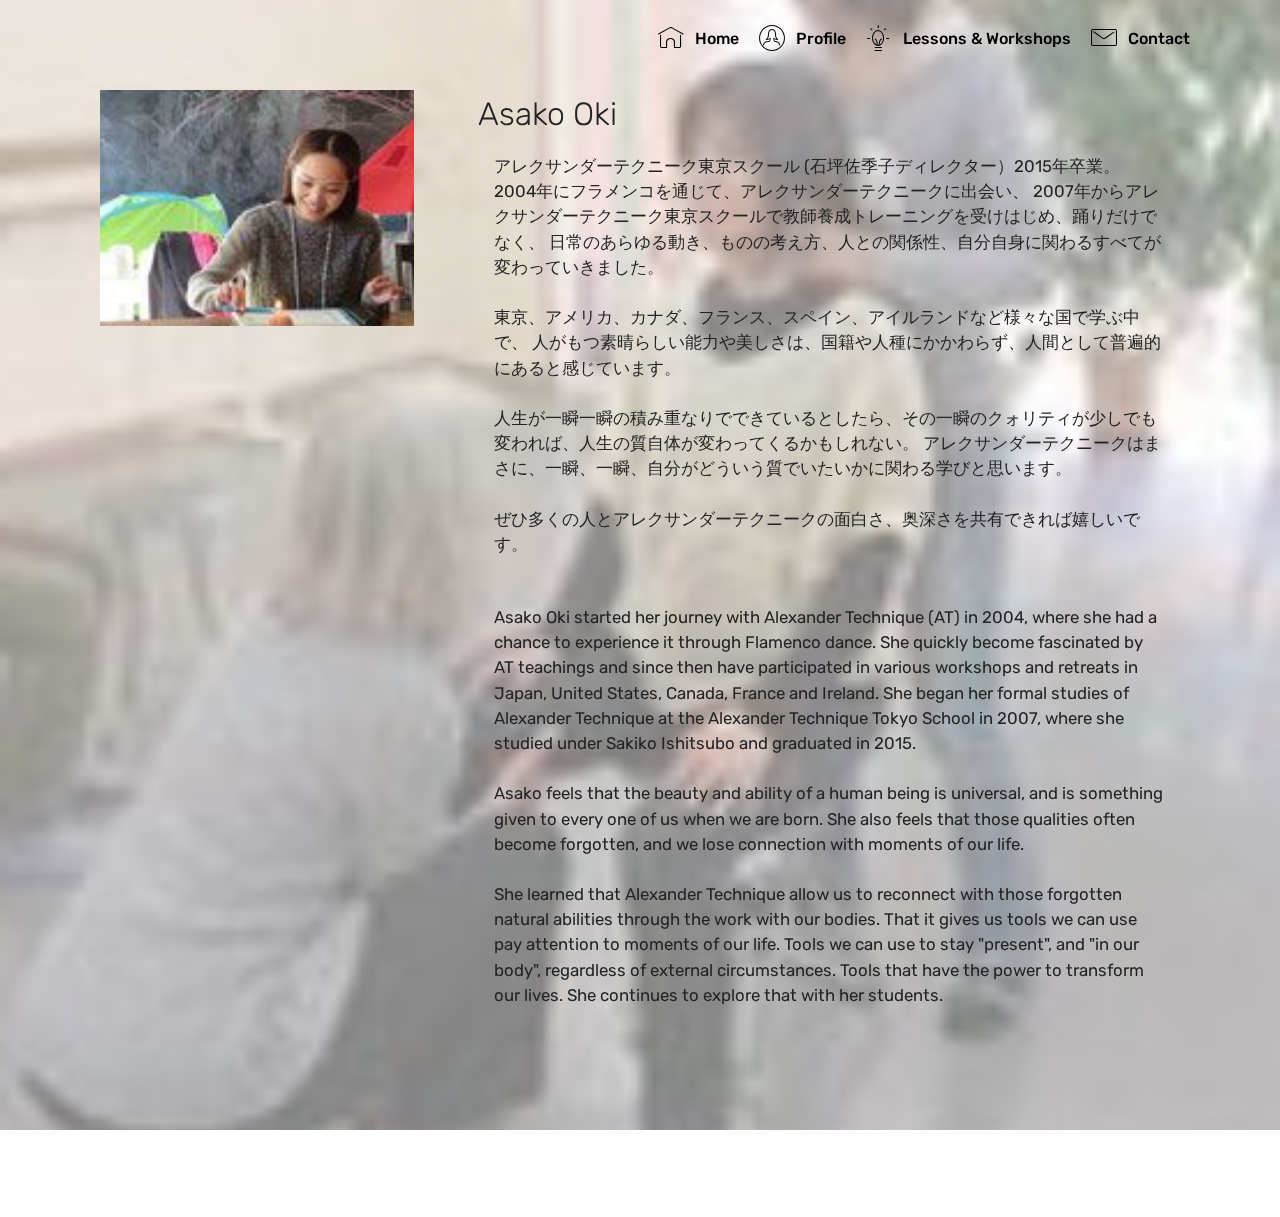
==== commit 77fa48e7: "create github pages" ====
--- a/profile.html
+++ b/profile.html
@@ -44,9 +44,7 @@
         <div class="collapse navbar-collapse" id="navbarSupportedContent">
             <ul class="navbar-nav nav-dropdown nav-right navbar-nav-top-padding" data-app-modern-menu="true"><li class="nav-item"><a class="nav-link link text-black display-4" href="index.html#header10-2"><span class="mbri-home mbr-iconfont mbr-iconfont-btn"></span>
                         Home</a></li><li class="nav-item"><a class="nav-link link text-black display-4" href="profile.html#features11-g"><span class="mbri-user2 mbr-iconfont mbr-iconfont-btn"></span>
-                        Profile</a></li><li class="nav-item"><a class="nav-link link text-black display-4" href="index.html#features2-7"><span class="mbri-idea mbr-iconfont mbr-iconfont-btn"></span>
-                        Private Lesson</a></li><li class="nav-item"><a class="nav-link link text-black display-4" href="index.html#features2-7"><span class="mbri-users mbr-iconfont mbr-iconfont-btn"></span>
-                        Workshops</a></li>
+                        Profile</a></li><li class="nav-item"><a class="nav-link link text-black display-4" href="index.html#features2-7"><span class="mbri-idea mbr-iconfont mbr-iconfont-btn"></span>Lessons &amp; Workshops</a></li>
                 <li class="nav-item">
                     <a class="nav-link link text-black display-4" href="index.html#form1-a"><span class="mbri-letter mbr-iconfont mbr-iconfont-btn"></span>
                         Contact</a>
@@ -56,7 +54,7 @@
     </nav>
 </section>
 
-<section class="engine"><a href="https://mobirise.co/p">bootstrap navbar</a></section><section class="features11 cid-qFdhpMwdR4 mbr-parallax-background" id="features11-g">
+<section class="engine"><a href="https://mobirise.co/a">free web site builder</a></section><section class="features11 cid-qFdhpMwdR4 mbr-parallax-background" id="features11-g">
 
     
 
--- a/assets/mobirise/css/mbr-additional.css
+++ b/assets/mobirise/css/mbr-additional.css
@@ -1820,6 +1820,76 @@
   display: block;
   text-align: center;
 }
+.cid-qFdjRCDnNT {
+  padding-top: 30px;
+  padding-bottom: 30px;
+  background-color: #767676;
+}
+.cid-qFdjRCDnNT .row-links {
+  width: 100%;
+  justify-content: center;
+}
+.cid-qFdjRCDnNT .social-row {
+  width: 100%;
+  justify-content: center;
+}
+.cid-qFdjRCDnNT .media-container-row {
+  flex-direction: column;
+  justify-content: center;
+  align-items: center;
+}
+.cid-qFdjRCDnNT .media-container-row .foot-menu {
+  list-style: none;
+  display: flex;
+  justify-content: center;
+  flex-wrap: wrap;
+  padding: 0;
+  margin-bottom: 0;
+}
+.cid-qFdjRCDnNT .media-container-row .foot-menu li {
+  padding: 0 1rem 1rem 1rem;
+}
+.cid-qFdjRCDnNT .media-container-row .foot-menu li p {
+  margin: 0;
+}
+.cid-qFdjRCDnNT .media-container-row .social-list {
+  padding-left: 0;
+  margin-bottom: 0;
+  list-style: none;
+  display: flex;
+  flex-wrap: wrap;
+  justify-content: flex-end;
+  -webkit-justify-content: flex-end;
+}
+.cid-qFdjRCDnNT .media-container-row .social-list .mbr-iconfont-social {
+  font-size: 1.5rem;
+  color: #ffffff;
+}
+.cid-qFdjRCDnNT .media-container-row .social-list .soc-item {
+  margin: 0 .5rem;
+}
+.cid-qFdjRCDnNT .media-container-row .social-list a {
+  margin: 0;
+  opacity: .5;
+  -webkit-transition: .2s linear;
+  transition: .2s linear;
+}
+.cid-qFdjRCDnNT .media-container-row .social-list a:hover {
+  opacity: 1;
+}
+@media (max-width: 767px) {
+  .cid-qFdjRCDnNT .media-container-row .social-list {
+    justify-content: center;
+    -webkit-justify-content: center;
+  }
+}
+.cid-qFdjRCDnNT .media-container-row .row-copirayt {
+  word-break: break-word;
+  width: 100%;
+}
+.cid-qFdjRCDnNT .media-container-row .row-copirayt p {
+  width: 100%;
+}
 .cid-qFdhpKTTtr .navbar {
   background: #ffffff;
   transition: none;
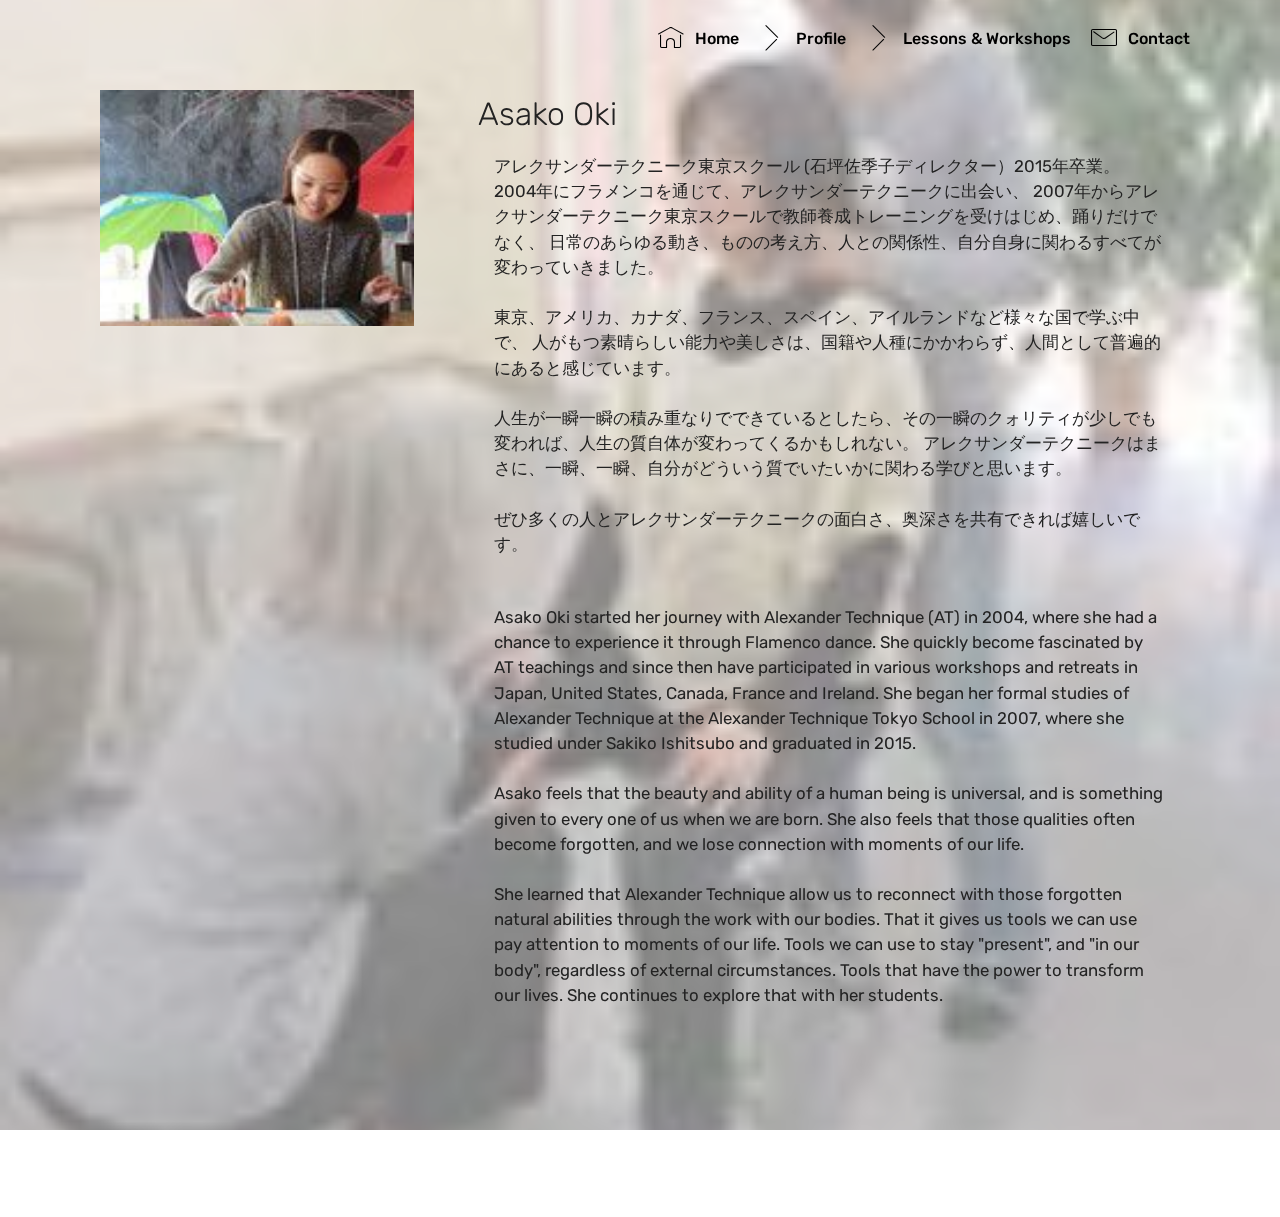
==== commit c83497c1: "create github pages" ====
--- a/profile.html
+++ b/profile.html
@@ -8,7 +8,7 @@
   <meta name="viewport" content="width=device-width, initial-scale=1, minimum-scale=1">
   <link rel="shortcut icon" href="assets/images/asako-669999.gif" type="image/x-icon">
   <meta name="description" content="Profile">
-  <title>Profile</title>
+  <title>Alexander Works - profile</title>
   <link rel="stylesheet" href="assets/web/assets/mobirise-icons/mobirise-icons.css">
   <link rel="stylesheet" href="assets/tether/tether.min.css">
   <link rel="stylesheet" href="assets/bootstrap/css/bootstrap.min.css">
@@ -43,8 +43,8 @@
         </div>
         <div class="collapse navbar-collapse" id="navbarSupportedContent">
             <ul class="navbar-nav nav-dropdown nav-right navbar-nav-top-padding" data-app-modern-menu="true"><li class="nav-item"><a class="nav-link link text-black display-4" href="index.html#header10-2"><span class="mbri-home mbr-iconfont mbr-iconfont-btn"></span>
-                        Home</a></li><li class="nav-item"><a class="nav-link link text-black display-4" href="profile.html#features11-g"><span class="mbri-user2 mbr-iconfont mbr-iconfont-btn"></span>
-                        Profile</a></li><li class="nav-item"><a class="nav-link link text-black display-4" href="index.html#features2-7"><span class="mbri-idea mbr-iconfont mbr-iconfont-btn"></span>Lessons &amp; Workshops</a></li>
+                        Home</a></li><li class="nav-item"><a class="nav-link link text-black display-4" href="profile.html#features11-g"><span class="mbri-arrow-next mbr-iconfont mbr-iconfont-btn"></span>
+                        Profile</a></li><li class="nav-item"><a class="nav-link link text-black display-4" href="index.html#features2-7"><span class="mbri-arrow-next mbr-iconfont mbr-iconfont-btn"></span>Lessons &amp; Workshops</a></li>
                 <li class="nav-item">
                     <a class="nav-link link text-black display-4" href="index.html#form1-a"><span class="mbri-letter mbr-iconfont mbr-iconfont-btn"></span>
                         Contact</a>
@@ -54,7 +54,7 @@
     </nav>
 </section>
 
-<section class="engine"><a href="https://mobirise.co/a">free web site builder</a></section><section class="features11 cid-qFdhpMwdR4 mbr-parallax-background" id="features11-g">
+<section class="engine"><a href="https://mobirise.co/f">free bootstrap builder</a></section><section class="features11 cid-qFdhpMwdR4 mbr-parallax-background" id="features11-g">
 
     
 
--- a/assets/mobirise/css/mbr-additional.css
+++ b/assets/mobirise/css/mbr-additional.css
@@ -42,10 +42,10 @@
 }
 .display-5 {
   font-family: 'Rubik', sans-serif;
-  font-size: 1.5rem;
+  font-size: 1.2rem;
 }
 .display-5 > .mbr-iconfont {
-  font-size: 2.4rem;
+  font-size: 1.92rem;
 }
 .display-7 {
   font-family: 'Rubik', sans-serif;
@@ -76,9 +76,9 @@
     line-height: calc( 1.4 * (1rem + (1 - 1) * ((100vw - 20rem) / (48 - 20))));
   }
   .display-5 {
-    font-size: 1.2rem;
-    font-size: calc( 1.175rem + (1.5 - 1.175) * ((100vw - 20rem) / (48 - 20)));
-    line-height: calc( 1.4 * (1.175rem + (1.5 - 1.175) * ((100vw - 20rem) / (48 - 20))));
+    font-size: 0.96rem;
+    font-size: calc( 1.07rem + (1.2 - 1.07) * ((100vw - 20rem) / (48 - 20)));
+    line-height: calc( 1.4 * (1.07rem + (1.2 - 1.07) * ((100vw - 20rem) / (48 - 20))));
   }
 }
 /* Buttons */
@@ -1765,13 +1765,16 @@
 }
 .cid-qFcF422YGF .mbr-text,
 .cid-qFcF422YGF .mbr-section-btn B {
-  color: #465052;
+  color: #cc2952;
 }
 .cid-qFcF422YGF I {
-  color: #232323;
+  color: #4f4943;
 }
 .cid-qFcF422YGF H1 {
   color: #465052;
+}
+.cid-qFcF422YGF B {
+  color: #767676;
 }
 .cid-qFcKLGSwW6 {
   padding-top: 90px;
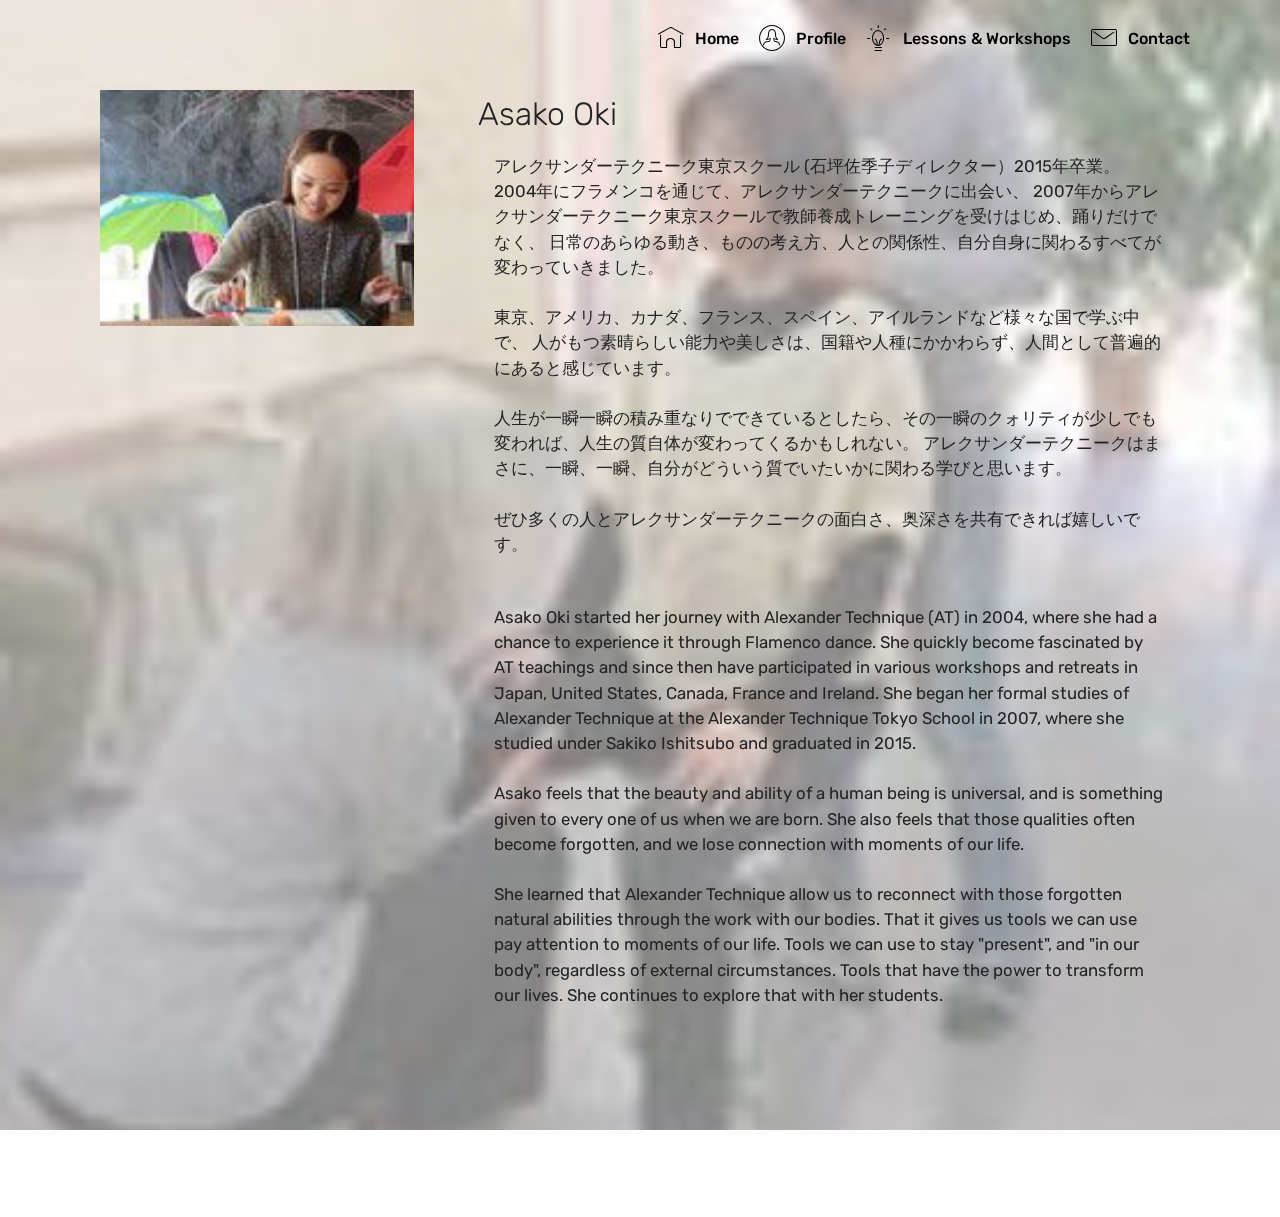
==== commit 5cd07cab: "create github pages" ====
--- a/profile.html
+++ b/profile.html
@@ -43,8 +43,8 @@
         </div>
         <div class="collapse navbar-collapse" id="navbarSupportedContent">
             <ul class="navbar-nav nav-dropdown nav-right navbar-nav-top-padding" data-app-modern-menu="true"><li class="nav-item"><a class="nav-link link text-black display-4" href="index.html#header10-2"><span class="mbri-home mbr-iconfont mbr-iconfont-btn"></span>
-                        Home</a></li><li class="nav-item"><a class="nav-link link text-black display-4" href="profile.html#features11-g"><span class="mbri-arrow-next mbr-iconfont mbr-iconfont-btn"></span>
-                        Profile</a></li><li class="nav-item"><a class="nav-link link text-black display-4" href="index.html#features2-7"><span class="mbri-arrow-next mbr-iconfont mbr-iconfont-btn"></span>Lessons &amp; Workshops</a></li>
+                        Home</a></li><li class="nav-item"><a class="nav-link link text-black display-4" href="profile.html#features11-g"><span class="mbri-user2 mbr-iconfont mbr-iconfont-btn"></span>
+                        Profile</a></li><li class="nav-item dropdown open"><a class="nav-link link text-black display-4" href="index.html#features2-7" aria-expanded="true"><span class="mbri-idea mbr-iconfont mbr-iconfont-btn"></span>Lessons &amp; Workshops</a></li>
                 <li class="nav-item">
                     <a class="nav-link link text-black display-4" href="index.html#form1-a"><span class="mbri-letter mbr-iconfont mbr-iconfont-btn"></span>
                         Contact</a>
@@ -54,7 +54,7 @@
     </nav>
 </section>
 
-<section class="engine"><a href="https://mobirise.co/f">free bootstrap builder</a></section><section class="features11 cid-qFdhpMwdR4 mbr-parallax-background" id="features11-g">
+<section class="engine"><a href="https://mobirise.co/m">bootstrap table</a></section><section class="features11 cid-qFdhpMwdR4 mbr-parallax-background" id="features11-g">
 
     
 
--- a/assets/mobirise/css/mbr-additional.css
+++ b/assets/mobirise/css/mbr-additional.css
@@ -1765,7 +1765,7 @@
 }
 .cid-qFcF422YGF .mbr-text,
 .cid-qFcF422YGF .mbr-section-btn B {
-  color: #cc2952;
+  color: #f7ed4a;
 }
 .cid-qFcF422YGF I {
   color: #4f4943;
@@ -1774,6 +1774,24 @@
   color: #465052;
 }
 .cid-qFcF422YGF B {
+  color: #767676;
+}
+.cid-qFfeNETSFy {
+  padding-top: 75px;
+  padding-bottom: 75px;
+  background-color: #ffffff;
+}
+@media (min-width: 992px) {
+  .cid-qFfeNETSFy .mbr-figure {
+    padding-left: 4rem;
+  }
+}
+@media (max-width: 992px) {
+  .cid-qFfeNETSFy .mbr-figure {
+    padding-top: 1rem;
+  }
+}
+.cid-qFfeNETSFy .mbr-text {
   color: #767676;
 }
 .cid-qFcKLGSwW6 {
